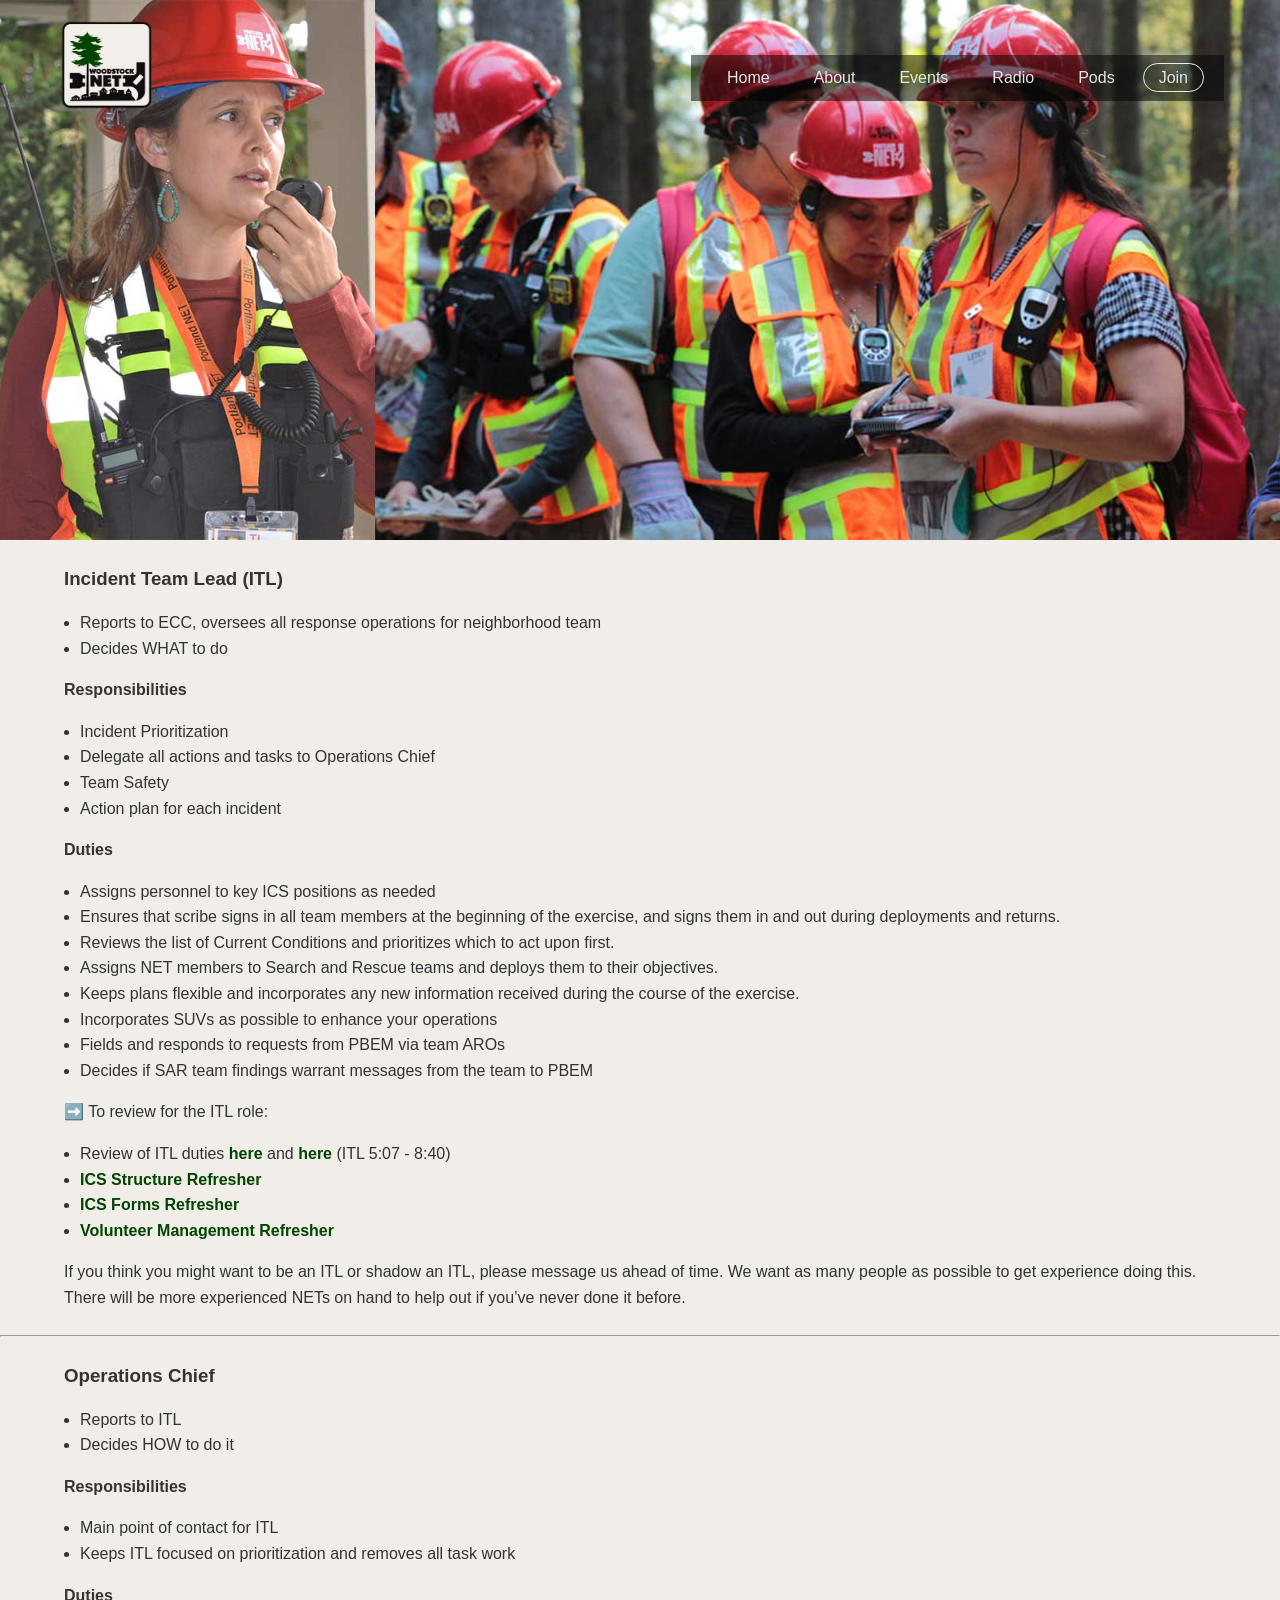
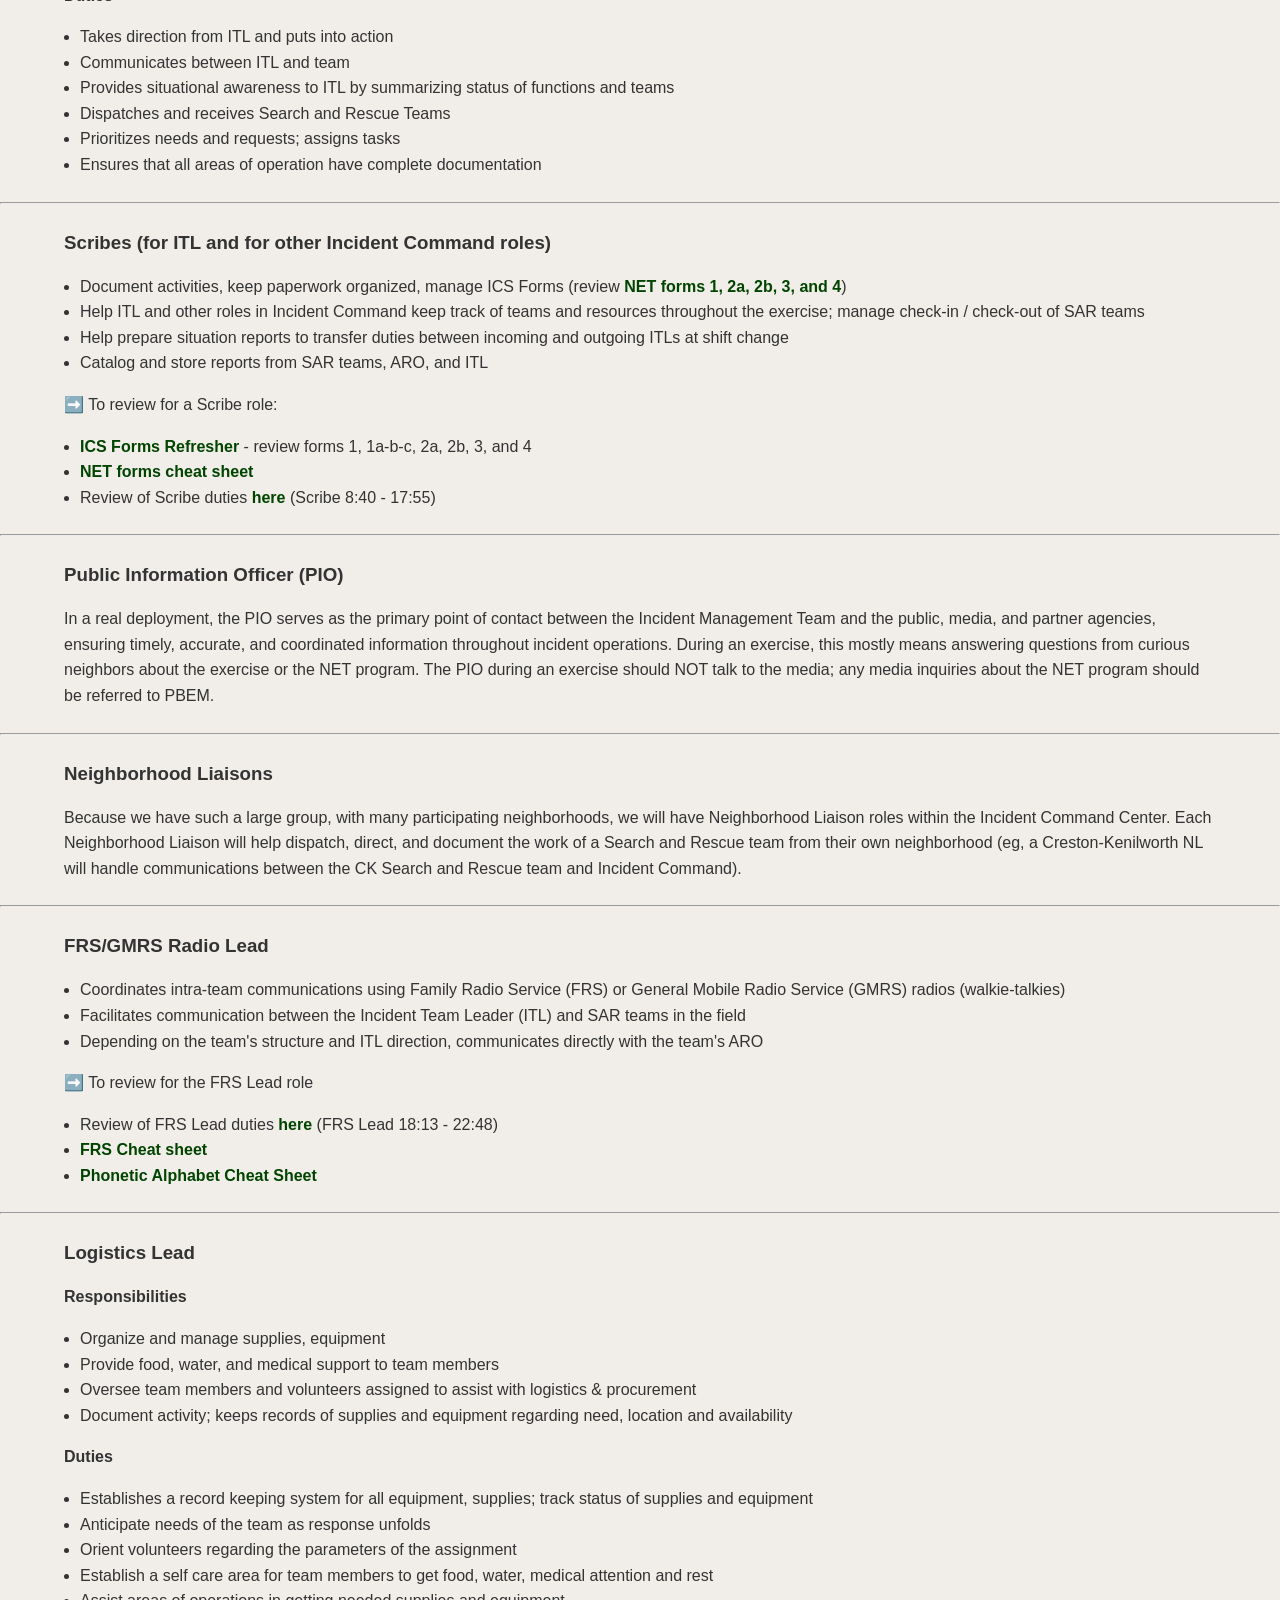
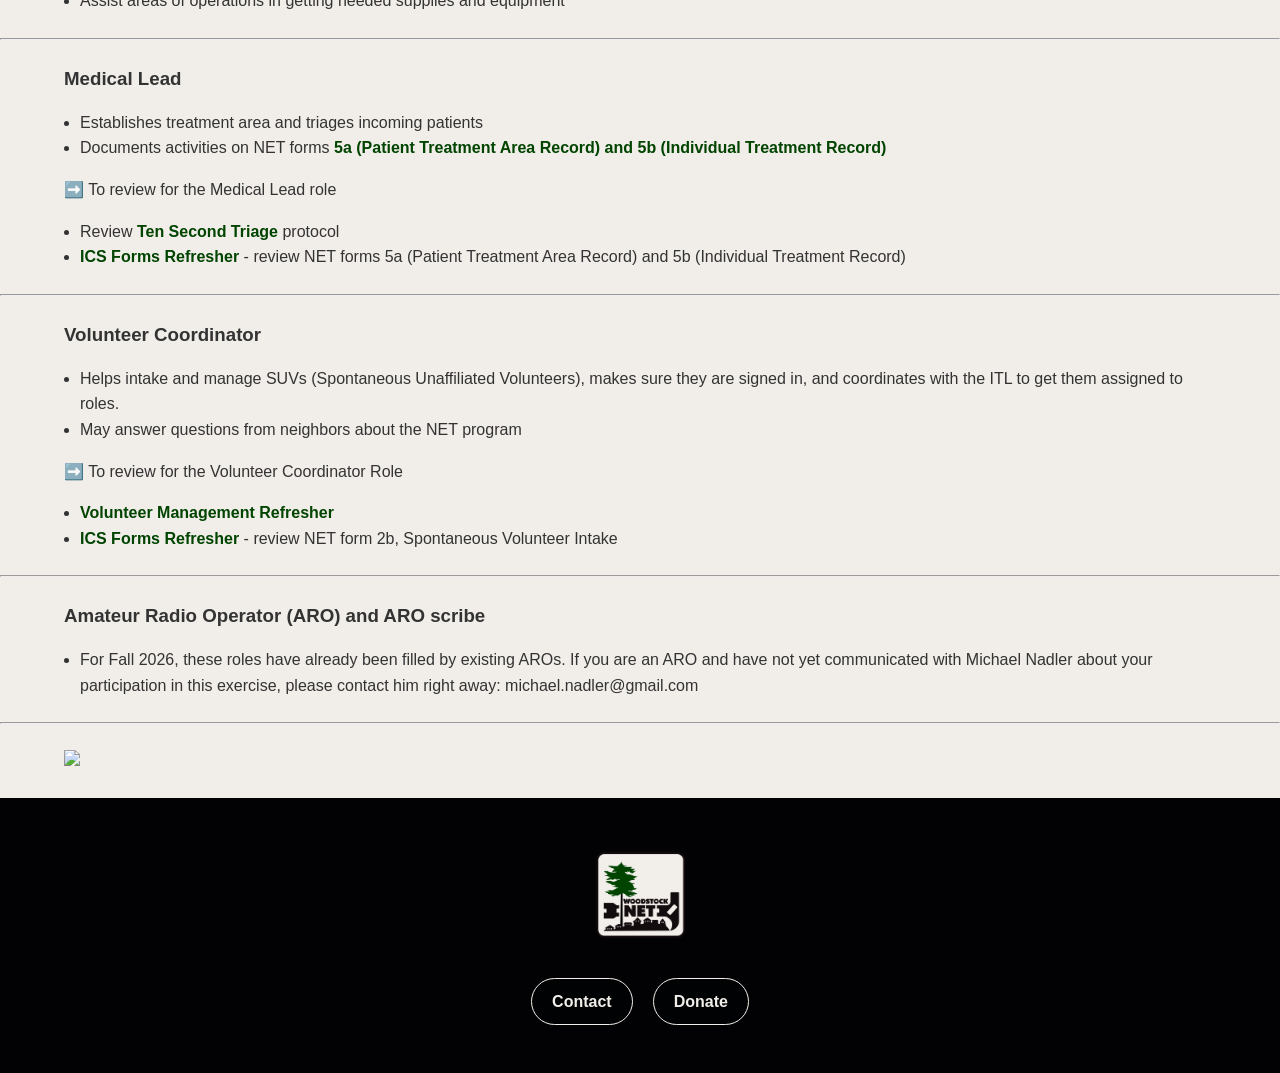
==== public/ics_roles.html @ 8750739d "add ics roles f2026" ====
<!DOCTYPE html>
<html lang="en">
<head>
  <meta charset="UTF-8">
  <meta name="viewport" content="width=device-width, initial-scale=1.0">
  <title>Woodstock NET radio check-in guide</title>
  <link rel="stylesheet" href="style.css">
  <!-- Google tag (gtag.js) -->
  <script async src="https://www.googletagmanager.com/gtag/js?id=G-4YGPYL850F"></script>
  <script>
    window.dataLayer = window.dataLayer || [];
    function gtag(){dataLayer.push(arguments);}
    gtag('js', new Date());

    gtag('config', 'G-4YGPYL850F');
  </script>
  <link rel="icon" type="image/png" href="/img/favicon-96x96.png" sizes="96x96" />
  <link rel="icon" type="image/svg+xml" href="/img/favicon.svg" />
  <link rel="shortcut icon" href="/img/favicon.ico" />
  <link rel="apple-touch-icon" sizes="180x180" href="/img/apple-touch-icon.png" />
  <link rel="manifest" href="/img/site.webmanifest" />
</head>
<body>

  <div id="site-header"></div>

  <section id="home" class="hero">
    <div class="hero-bg hero-radio" role="img" aria-label="A group of NET volunteers in orange vests and red hard hats using walkie-talkies."></div>
    <div class="hero-content">
        <!-- <h1>Woodstock NET radio check-in guide</h1> -->
    </div>
</section>

  <main>
  	<section>
  	<h3> Incident Team Lead (ITL)</h3>
<ul> <li>Reports to ECC, oversees all response operations for neighborhood team</li> <li>Decides WHAT to do</li> </ul>
<h4>Responsibilities</h4>
<ul><li>Incident Prioritization</li><li>Delegate all actions and tasks to Operations Chief</li><li>Team Safety</li><li>Action plan for each incident</li></ul>
<h4>Duties</h4>
<ul> <li>Assigns personnel to key ICS positions as needed</li> <li>Ensures that scribe signs in all team members at the beginning of the exercise, and signs them in and out during deployments and returns.</li> <li>Reviews the list of Current Conditions and prioritizes which to act upon first.</li> <li>Assigns NET members to Search and Rescue teams and deploys them to their objectives.</li> <li>Keeps plans flexible and incorporates any new information received during the course of the exercise.</li> <li>Incorporates SUVs as possible to enhance your operations</li> <li>Fields and responds to requests from PBEM via team AROs</li> <li>Decides if SAR team findings warrant messages from the team to PBEM</li> </ul>
<p>➡️ To review for the ITL role:  </p>
<ul> <li>Review of ITL duties <a href="https://portlandnet.tumblr.com/post/650501951283429376/20210505-44-citywide-deployment-exercise">here</a> and <a href="https://portlandnet.tumblr.com/post/650539519121260544/20210430-cde-roles-of-the-itl-scribe-radio">here</a> (ITL 5:07 - 8:40)</li> <li><a href="https://docs.google.com/document/d/107nl7IXadBWTam3iMKGJ3KSHUKkH_CAM9Azi9Tz-QiQ/edit?usp=sharing">ICS Structure Refresher</a></li> <li><a href="https://volunteerpdx.net/index.php/NET_Incident_Command_System_(ICS)_Forms">ICS Forms Refresher</a></li> <li><a href="https://drive.google.com/open?id=1ZfozJWBFLBClAL2vVfZro5BNlCpUEsDPpO68aqSn7G0">Volunteer Management Refresher</a></li> </ul>
<p>If you think you might want to be an ITL or shadow an ITL, please message us ahead of time. We want as many people as possible to get experience doing this. There will be more experienced NETs on hand to help out if you’ve never done it before.</p>
</section><hr>
<section>
<h3>Operations Chief</h3>
<ul> <li>Reports to ITL</li> <li>Decides HOW to do it</li> </ul>
<h4>Responsibilities</h4>
<ul><li>Main point of contact for ITL</li><li>Keeps ITL focused on prioritization and removes all task work</li></ul>
<h4>Duties</h4>
<ul> <li>Takes direction from ITL and puts into action</li> <li>Communicates between ITL and team</li> <li>Provides situational awareness to ITL by summarizing status of functions and teams</li> <li>Dispatches and receives Search and Rescue Teams</li> <li>Prioritizes needs and requests; assigns tasks</li> <li>Ensures that all areas of operation have complete documentation</li> </ul>
</section><hr>
<section>
<h3>Scribes (for ITL and for other Incident Command roles)</h3>
<ul> <li>Document activities, keep paperwork organized, manage ICS Forms (review <a href="https://volunteerpdx.net/index.php/NET_Incident_Command_System_(ICS)_Forms">NET forms 1, 2a, 2b, 3, and 4</a>)</li> <li>Help ITL and other roles in Incident Command keep track of teams and resources throughout the exercise; manage check-in / check-out of SAR teams</li> <li>Help prepare situation reports to transfer duties between incoming and outgoing ITLs at shift change</li> <li>Catalog and store reports from SAR teams, ARO, and ITL  </li> </ul>
<p>➡️ To review for a Scribe role:</p>
<ul> <li><a href="https://volunteerpdx.net/index.php/NET_Incident_Command_System_(ICS)_Forms">ICS Forms Refresher</a> - review forms 1, 1a-b-c, 2a, 2b, 3, and 4</li> <li><a href="https://drive.google.com/file/d/0B_aKchyb1gDqWkdDU3JZQUtYdENOY0hoWS1vRVVWVFppOTg0/view?resourcekey=0-_yshZF7F7yCBpzirdLNP-Q">NET forms cheat sheet</a></li> <li>Review of Scribe duties <a href="https://portlandnet.tumblr.com/post/650539519121260544/20210430-cde-roles-of-the-itl-scribe-radio">here</a> (Scribe 8:40 - 17:55)</li> </ul>
</section><hr>
<section>
<h3>Public Information Officer (PIO)</h3>
<p>In a real deployment, the PIO serves as the primary point of contact between the Incident Management Team and the public, media, and partner agencies, ensuring timely, accurate, and coordinated information throughout incident operations. During an exercise, this mostly means answering questions from curious neighbors about the exercise or the NET program. The PIO during an exercise should NOT talk to the media; any media inquiries about the NET program should be referred to PBEM.</p>
</section><hr>
<section>
<h3>Neighborhood Liaisons</h3>
<p>Because we have such a large group, with many participating neighborhoods, we will have Neighborhood Liaison roles within the Incident Command Center. Each Neighborhood Liaison will help dispatch, direct, and document the work of a Search and Rescue team from their own neighborhood (eg, a Creston-Kenilworth NL will handle communications between the CK Search and Rescue team and Incident Command).  </p>
</section><hr>
<section>
<h3>FRS/GMRS Radio Lead</h3>
<ul> <li>Coordinates intra-team communications using Family Radio Service (FRS) or General Mobile Radio Service (GMRS) radios (walkie-talkies)</li> <li>Facilitates communication between the Incident Team Leader (ITL) and SAR teams in the field</li> <li>Depending on the team's structure and ITL direction, communicates directly with the team's ARO</li> </ul>
<p>➡️ To review for the FRS Lead role</p>
<ul> <li>Review of FRS Lead duties <a href="https://portlandnet.tumblr.com/post/650539519121260544/20210430-cde-roles-of-the-itl-scribe-radio">here</a> (FRS Lead 18:13 - 22:48)</li> <li><a href="https://docs.google.com/document/d/1-iA3cdWrJ2n1B4zvjvQ0I28-0YcmyWx4OgO4c2py1sM/edit?tab=t.0">FRS Cheat sheet</a></li> <li><a href="https://docs.google.com/document/d/14HkqXapkObKz7OuY5Yy0ykwIkNgzzpi-ixx_vsefzY0/edit?tab=t.0">Phonetic Alphabet Cheat Sheet</a></li> </ul>
</section><hr>
<section>
<h3>Logistics Lead</h3>
<h4>Responsibilities</h4>
<ul><li>Organize and manage supplies, equipment</li><li>Provide food, water, and medical support to team members</li><li>Oversee team members and volunteers assigned to assist with logistics &amp; procurement</li><li>Document activity; keeps records of supplies and equipment regarding need, location and availability</li></ul>
<h4>Duties</h4>
<ul><li>Establishes a record keeping system for all equipment, supplies; track status of supplies and equipment</li><li>Anticipate needs of the team as response unfolds</li><li>Orient volunteers regarding the parameters of the assignment</li><li>Establish a self care area for team members to get food, water, medical attention and rest</li><li>Assist areas of operations in getting needed supplies and equipment</li></ul>
</section><hr>
<section>
<h3>Medical Lead</h3>
<ul> <li>Establishes treatment area and triages incoming patients</li> <li>Documents activities on NET forms<a href="https://volunteerpdx.net/index.php/NET_Incident_Command_System_(ICS)_Forms"> 5a (Patient Treatment Area Record) and 5b (Individual Treatment Record)</a></li> </ul>
<p>➡️ To review for the Medical Lead role</p>
<ul> <li>Review <a href="https://vimeo.com/1168708090">Ten Second Triage</a> protocol</li> <li><a href="https://volunteerpdx.net/index.php/NET_Incident_Command_System_(ICS)_Forms">ICS Forms Refresher</a> - review NET forms 5a (Patient Treatment Area Record) and 5b (Individual Treatment Record)</li> </ul>
</section><hr>
<section>
<h3>Volunteer Coordinator</h3>
<ul> <li>Helps intake and manage SUVs (Spontaneous Unaffiliated Volunteers), makes sure they are signed in, and coordinates with the ITL to get them assigned to roles.</li> <li>May answer questions from neighbors about the NET program</li> </ul>
<p>➡️ To review for the Volunteer Coordinator Role</p>
<ul> <li><a href="https://drive.google.com/open?id=1ZfozJWBFLBClAL2vVfZro5BNlCpUEsDPpO68aqSn7G0">Volunteer Management Refresher</a></li> <li><a href="https://volunteerpdx.net/index.php/NET_Incident_Command_System_(ICS)_Forms">ICS Forms Refresher</a> - review NET form 2b, Spontaneous Volunteer Intake</li> </ul>
</section><hr>
<section>
<h3>Amateur Radio Operator (ARO) and ARO scribe</h3>
<ul> <li>For Fall 2026, these roles have already been filled by existing AROs. If you are an ARO and have not yet communicated with Michael Nadler about your participation in this exercise, please contact him right away: michael.nadler@gmail.com</li> </ul>
</section><hr>
<section>
	<img style="width: 100%; max-width: 1200px;" src="/img/ICS_structure_diagram_Fall2026.jpg" />
</section>
</main>

  <div id="site-footer"></div>

  <script src="js/includes.js"></script>
</body>
</html>
---- public/style.css ----
* { 
    box-sizing: border-box; 
    margin: 0; 
    padding: 0; 
}
body { 
    font-family: -apple-system, BlinkMacSystemFont, "Segoe UI", Roboto, sans-serif; 
    line-height: 1.6; 
    color: #333; 
    scroll-behavior: smooth; 
    background-color: #f1eee9;
}

a {
  color: #004400;
  font-weight: 700;
  text-decoration: none;
  padding-bottom: 1px;
  border-bottom: 1px solid transparent;
  transition: border-bottom 0.2s ease;
}

a:hover {
  border-bottom: 1px dotted #004400;
}
/*header { 
    position: absolute; 
    top: 0; 
    left: 0; 
    width: 100%; 
    background: transparent; 
    box-shadow: none; 
    z-index: 1000; 
}*/

header {
    position: fixed;
    top: 0;
    left:0;
    width: 100%;
    z-index: 20;
    height: 120px;
    padding: 0 1.5rem;
    background-color: transparent;
    transition: background-color 0.2s ease;
}

header.scrolled {
    background-color: rgba(1, 2, 3, 1);
}


nav { 
    display: flex; 
    justify-content: space-between; 
    align-items: center; 
    max-width: 1200px; 
    margin: 0 auto; 
    padding: 1rem; 
    position: relative; 
}
.logo { 
    font-weight: bold; 
    font-size: 1.25rem; 
    color: #f1eee9; 
}
.logo img {
    width: 100px;
    height: auto;
}
.nav-links { 
    display: flex; 
    list-style: none; 
    gap: .75rem; 
}
.nav-links:not(.index *) {
  padding: 10px 20px;
  background: rgba(1, 2, 3, 0.5)
}

.nav-links:not(.index *).scrolled {
  padding: 10px 20px;
  background: transparent;
}


.nav-links a { 
    text-decoration: none; 
    color: #e5e7eb; 
    font-weight: 500; 
    transition: color 0.3s ease, border 0.3s ease, background-color 0.3s ease;
    padding: 5px 15px;
    border: 1px solid transparent;
    border-radius: 20px;
    background-color: transparent;
}

.nav-links a.join {
  border: 1px solid #f1eee9;
}

.nav-links a:hover { 
    color: #fff; 
    border: 1px solid #f1eee9;
}

.nav-links a.join:hover {
    color: #010203;
    background-color: #fff;


}

.menu-btn { 
    display: none; 
    background: none; 
    border: none; 
    font-size: 2rem; 
    cursor: pointer; 
    color: #e5e7eb;
    position: absolute;
    top: 20px;
    right: 20px;
}

section { 
    padding: 1.5rem; 
    max-width: 1200px; 
    margin: 0 auto; 
}

.index section { 
    padding: calc(2rem + 120px) 1.5rem 4rem 1.5rem;
}

#about {
  margin-top: -120px;
}

.hero { 
    max-width: 100%; 
    padding: 0; 
    height: 60vh; 
    min-height: 400px; 
    display: flex; 
    align-items: center; 
    justify-content: center; 
    color: #f1eee9; 
    text-align: center; 
    position: relative; 
    overflow: hidden; 
}
.hero-bg { 
    width: 100%; 
    height: 100%; 
    object-fit: cover; 
    position: absolute; 
    top: 0; 
    left: 0; 
    opacity: 1; 
}
.hero-home {
   background:url('img/banner_sunset.svg');
   background-size:cover;
   background-repeat: no-repeat;
   background-position: left center; 
}

.hero-radio {
   background:url('img/banner_radio.jpg');
   background-size:cover;
   background-repeat: no-repeat;
   background-position: left center; 
}

.hero-pods {
   background:url('img/banner_pod.jpg');
   background-size:cover;
   background-repeat: no-repeat;
   background-position: center center; 
}

.hero-content { 
    position: relative; 
    z-index: 10; 
    padding: 1rem; 
}

h1 {
  line-height: .8;
}


.hero h1 { 
    font-size: 3rem; 
    margin-bottom: 1rem; 
}

section h1 {
  margin-bottom: 1rem;
}


h2 {
    line-height: .9;
    margin-top: 1rem;
}

.index h2 {
  margin-top:0;
}

ul {
  margin-top: 1rem;
  margin-left: 1rem;
}

ul ul {
  margin-top: 0;
  margin-left: 2rem;
}

.body-text ul {
  margin-top: 0;
  margin-left: 2rem;
}

.small {
  font-size: .6rem;
  font-style: italic;
}

.grid { 
    display: grid; 
    grid-template-columns: repeat(auto-fit, minmax(280px, 1fr)); 
    gap: 2rem; 
    margin-top: 2rem; 
}
.card { 
    border: 1px solid #e5e7eb; 
    border-radius: 8px; 
    overflow: hidden; 
    padding: 1.5rem; 
    max-width: 600px;
    background: #fff; 
    box-shadow: 0 1px 3px rgba(0,0,0,0.1); 
}
.card-img { 
    width: 100%; 
    height: 180px; 
    background: #e5e7eb; 
    display: flex; 
    align-items: center; 
    justify-content: center; 
    color: #f1eee9; 
    border-radius: 6px; 
    margin-bottom: 1rem; 
    font-weight: bold; 
    background-size:cover;
    background-position:center center;
}

.card-btn {
    margin: 20px auto 0 auto;
    padding: 10px 20px;
    border-radius: 30px;
    border: 0px;
    background-color: #010203;
    color: #f1eee9;
    display: block;
    text-align: center;
    text-decoration: none;
    transition: background-color 0.3s ease-in-out; 
}

.card-btn:hover {
    color:#fff;
    background-color: #ff6600;
}

.footer-btn {
    margin: 0 10px;
    padding: 10px 20px;
    border-radius: 30px;
    border: 1px solid #f1eee9;
    background-color: #010203;
    color: #f1eee9;
    display: block;
    text-align: center;
    text-decoration: none;
    transition: background-color 0.3s ease-in-out; 
}

.footer-btn:hover {
    color:#fff;
    background-color: #ff6600;
}

.card h3 {
    line-height: 1.1rem;
}

p {
    margin-top: 1rem;
}

h4 {
    margin-top: 1rem;
}

#join p {
    color: #010203;
}

.more-text { 
    display: none; 
}
.more-text.show { 
    display: inline; 
}
.read-more-btn { 
    background: none; 
    border: none; 
    color: #f1eee9; 
    cursor: pointer; 
    font-weight: bold; 
    margin-top: 0.5rem; 
}

.event-details {
    margin: 10px 0;
    padding: 10px 0;
    border-top: 1px dotted #ff6600;
    border-bottom: 1px dotted #ff6600;
}

.event-desc {

}

.banner-small { 
    width: 100%; 
    height: 250px; 
    background: #3b82f6; 
    border-radius: 8px; 
    color: #fff; 
    display: flex; 
    align-items: center; 
    justify-content: center; 
    font-size: 1.5rem; 
    font-weight: bold; 
    margin: 1.5rem 0; 
}

.form-wrap {
    margin: auto;
    max-width: 600px;
}

.form-group { 
    margin-bottom: 1rem; 
}

.form-group p {
    margin-bottom:20px;
}
.form-group label { 
    display: block; 
    margin-bottom: 0.5rem; 
    font-weight: bold; 
}
.form-group input, .form-group textarea { 
    width: 100%; 
    padding: 0.75rem; 
    border: 1px solid #d1d5db; 
    border-radius: 6px; 
}
.btn-container { 
    display: flex; 
    flex-wrap: wrap; 
    gap: 1rem; 
    margin-top: 1.5rem; 
}

.btn-container button {
    font-size: 1rem;
}

/* Radio + checkbox group styling */
.radio-group,
.checkbox-group {
  display: flex;
  flex-direction: column;
  gap: 0.5rem;
  align-items: flex-start;
}

.radio-group label,
.checkbox-group label {
  display: flex;
  align-items: flex-start;
  gap: 0.5rem;
  width: 100%;
  cursor: pointer;
  font-weight: 400;
}

/* Radio buttons + checkboxes */
.form-group input[type="radio"],
.form-group input[type="checkbox"] {
  display: inline-block;
  width: 20px;
  height: 20px;
  flex-shrink: 0;
  margin: 0.25rem 0 0 0;
}

/* Keep label text behaving properly */
.radio-group label span,
.checkbox-group label span {
  display: inline;
  word-break: break-word;
}


.checkbox-group .other-option {
  display: flex;
  align-items: center;
  gap: 0.5rem;
  width: 100%;
}

.checkbox-group .other-option input[type="checkbox"] {
  width: 20px;
  height: 20px;
  flex-shrink: 0;
  margin: 0;
}

.checkbox-group .other-option input[type="text"] {
  flex: 1;
  width: auto;
  min-width: 0;
}


.btn { 
    display: inline-block; 
    padding: 0.75rem 1.5rem; 
    border-radius: 6px; 
    text-decoration: none; 
    font-weight: bold; 
    border: none; 
    cursor: pointer; 
    text-align: center; 
}
.btn-primary { 
    background: #f1eee9; 
    color: #fff; 
}
.btn-secondary { 
    background: #f1eee9; 
    color: #fff; 
}

.calendar-container { 
    position: relative; 
    overflow: hidden; 
    width: 100%; 
    padding-top: 56.25%; 
    margin-top: 2rem; 
    border: 1px solid #e5e7eb; 
    border-radius: 8px; 
}
.calendar-container iframe { 
    position: absolute; 
    top: 0; 
    left: 0; 
    width: 100%; 
    height: 100%; 
}

footer { 
    background: #020103; 
    color: #f1eee9; 
    padding: 3rem 1.5rem; 
    text-align: center; 
}
.footer-links { 
    display: flex; 
    justify-content: center; 
    /*gap: 1.5rem; */
    margin-top: 1.5rem; 
}
.footer-links a { 
    color: #f1eee9; 
    text-decoration: none; 
}

footer .card-btn {
    max-width: 300px;
    margin: auto;
}

@media (max-width: 768px) {
    .menu-btn { 
      display: block; 
      z-index: 2;
      background:  #010203;
      padding: 0 7px 2px 7px;
      border-radius: 4px;
    }
    .nav-links { 
      display: none; 
      flex-direction: column; 
      width: 100% !important; 
      position: absolute; 
      top: 0; 
      left: 0; 
      background: #010203 !important; 
      padding: 1rem; 
      /*border-top: 1px solid #e5e7eb; */
      box-shadow: 0 4px 6px rgba(0,0,0,0.05); 
    }
    .nav-links.active { 
        display: flex; 
        width: 100vw !important; 
        background: #010203 !important; 
        padding-top: 3rem;
        margin: 0 -1.5rem;
    }

    .nav-links a.join {
      /*margin-left: 20px;*/
    }
    .hero-content {
        top: 18px;
    }
}

/*comment timestamp*/
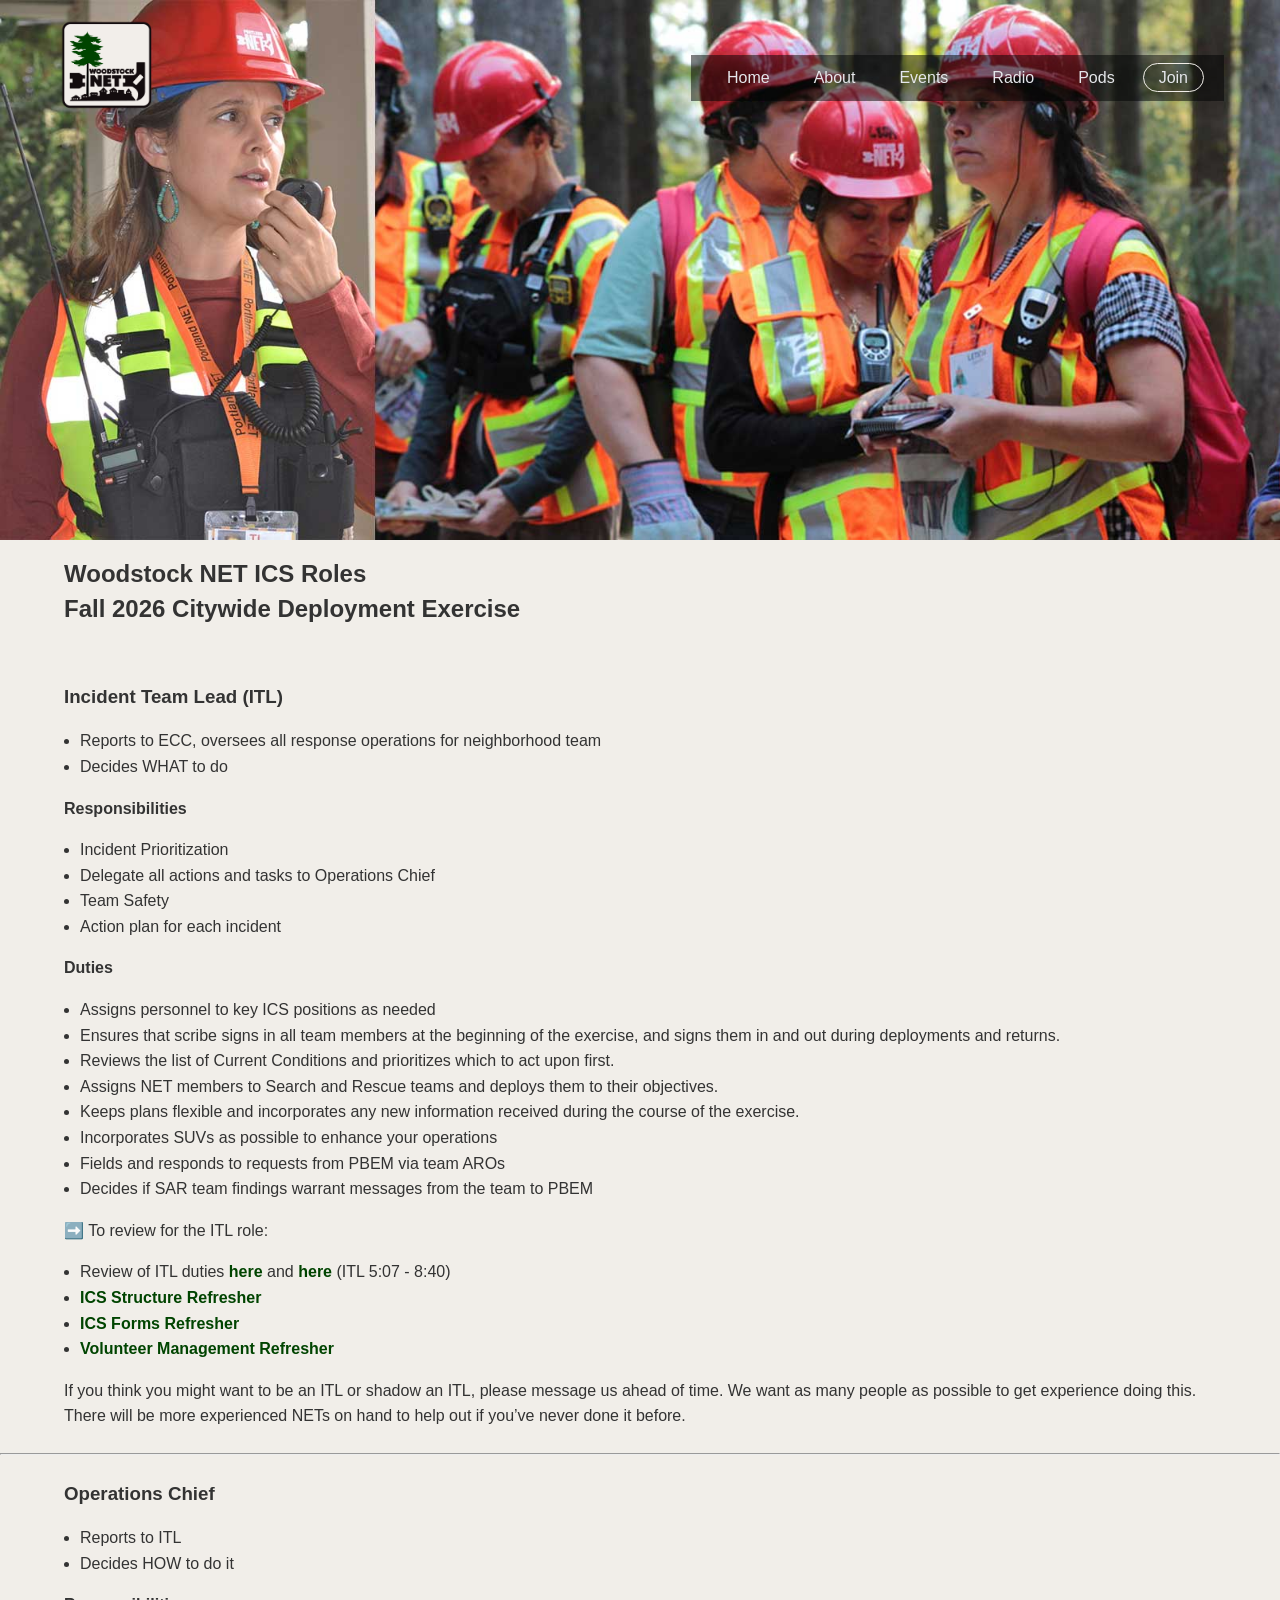
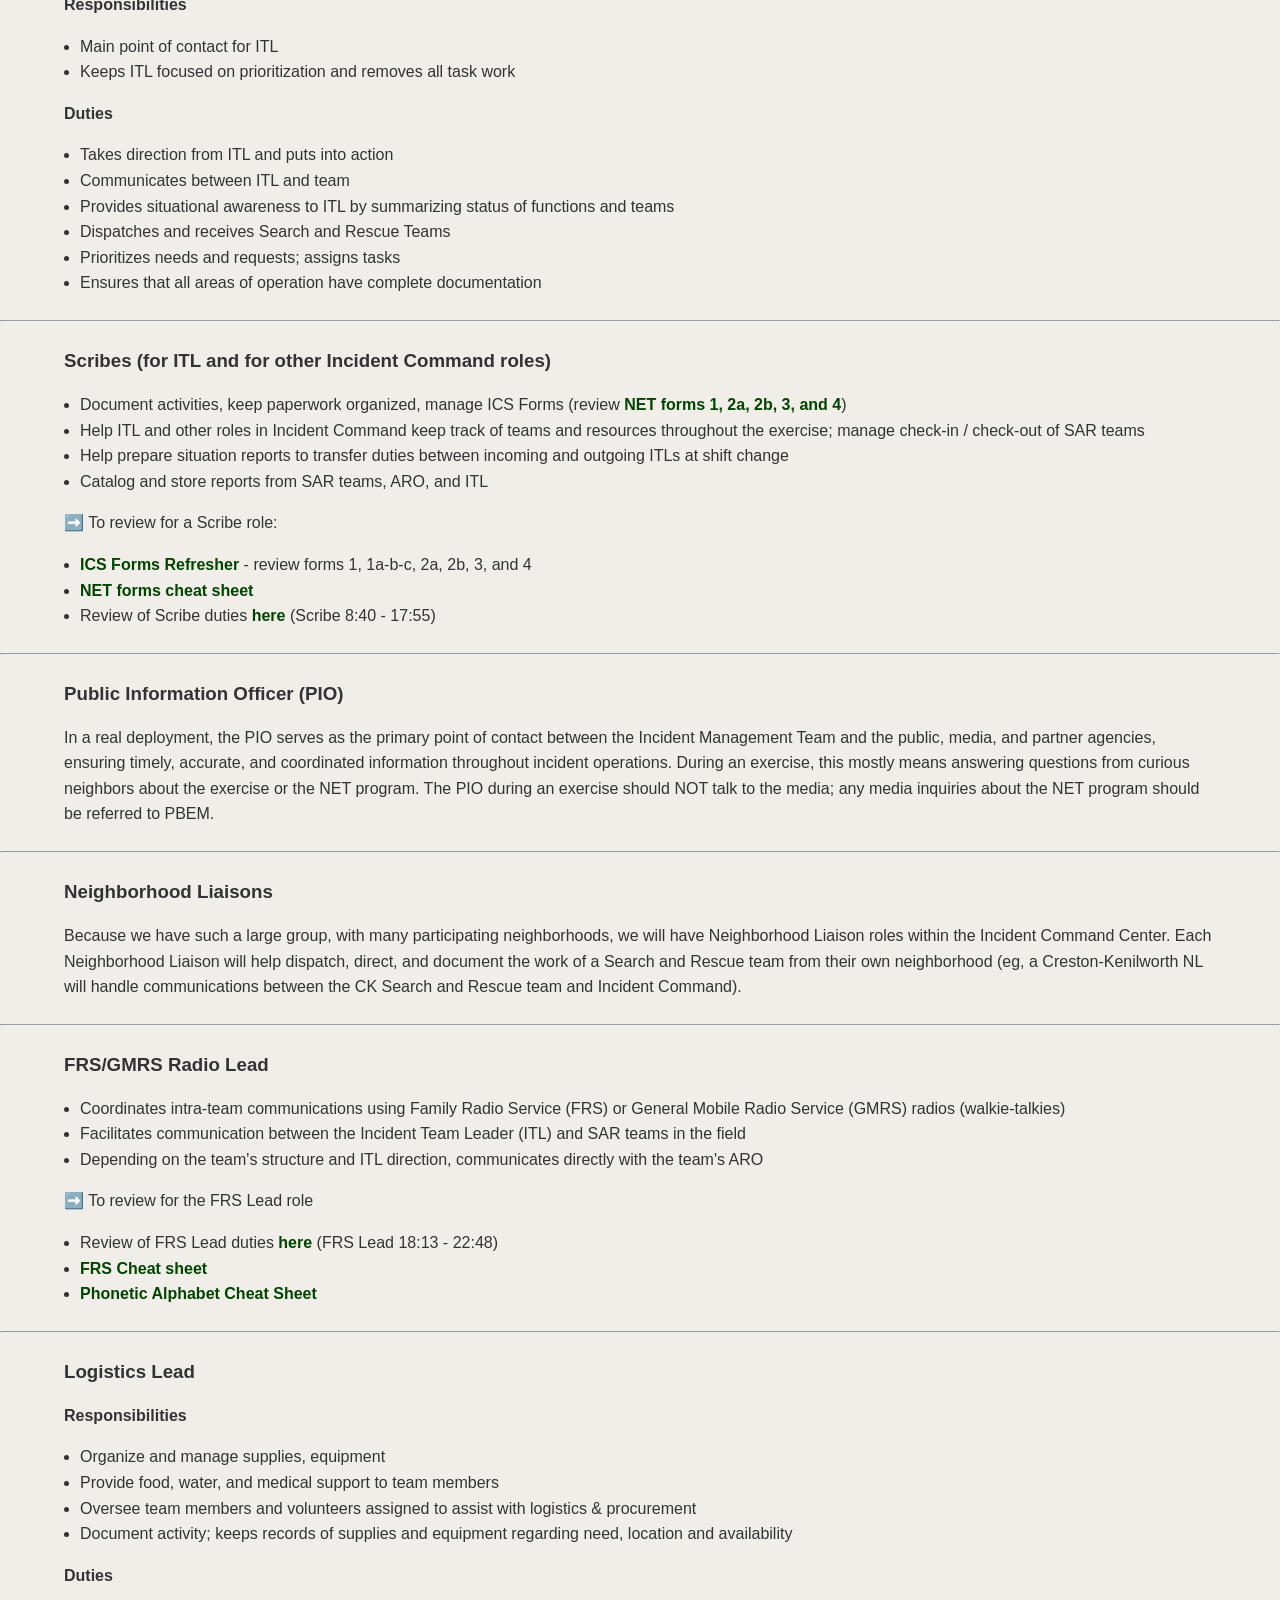
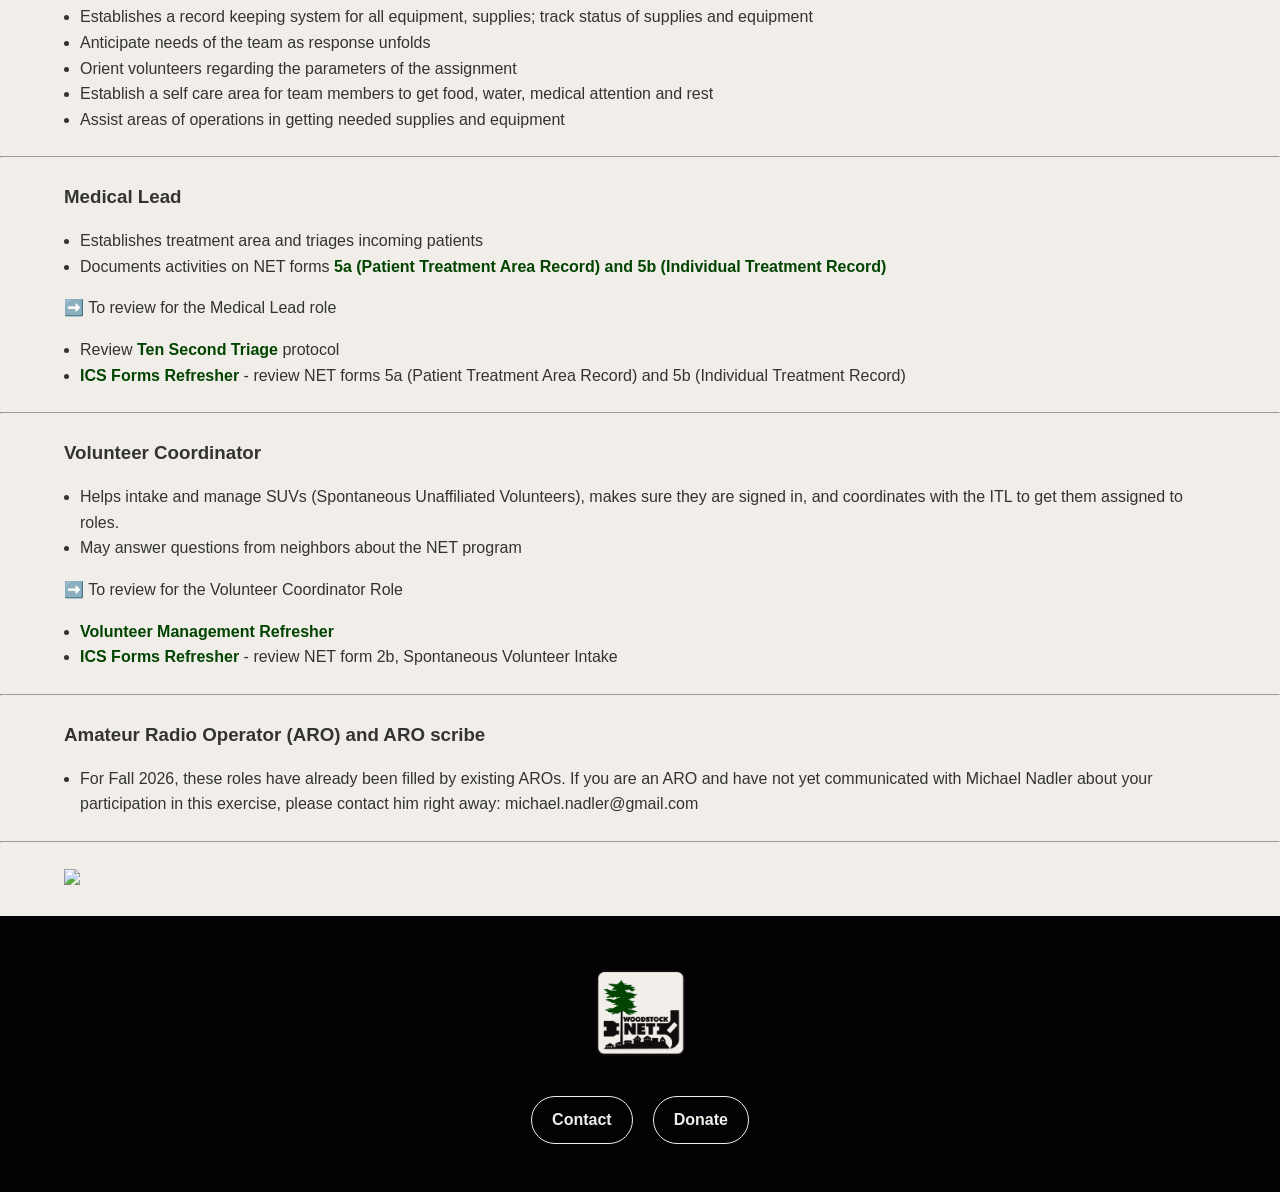
==== commit 4c768df5: "update h1 on ics roles page" ====
--- a/public/ics_roles.html
+++ b/public/ics_roles.html
@@ -3,7 +3,7 @@
 <head>
   <meta charset="UTF-8">
   <meta name="viewport" content="width=device-width, initial-scale=1.0">
-  <title>Woodstock NET radio check-in guide</title>
+  <title>Woodstock NET ICS Roles Fall 2026 Citywide Deployment Exercise</title>
   <link rel="stylesheet" href="style.css">
   <!-- Google tag (gtag.js) -->
   <script async src="https://www.googletagmanager.com/gtag/js?id=G-4YGPYL850F"></script>
@@ -27,11 +27,14 @@
   <section id="home" class="hero">
     <div class="hero-bg hero-radio" role="img" aria-label="A group of NET volunteers in orange vests and red hard hats using walkie-talkies."></div>
     <div class="hero-content">
-        <!-- <h1>Woodstock NET radio check-in guide</h1> -->
+        
     </div>
 </section>
 
   <main>
+  	<section>
+  	<h1>Woodstock NET ICS Roles</h1><h1>Fall 2026 Citywide Deployment Exercise</h1>
+  </section>
   	<section>
   	<h3> Incident Team Lead (ITL)</h3>
 <ul> <li>Reports to ECC, oversees all response operations for neighborhood team</li> <li>Decides WHAT to do</li> </ul>
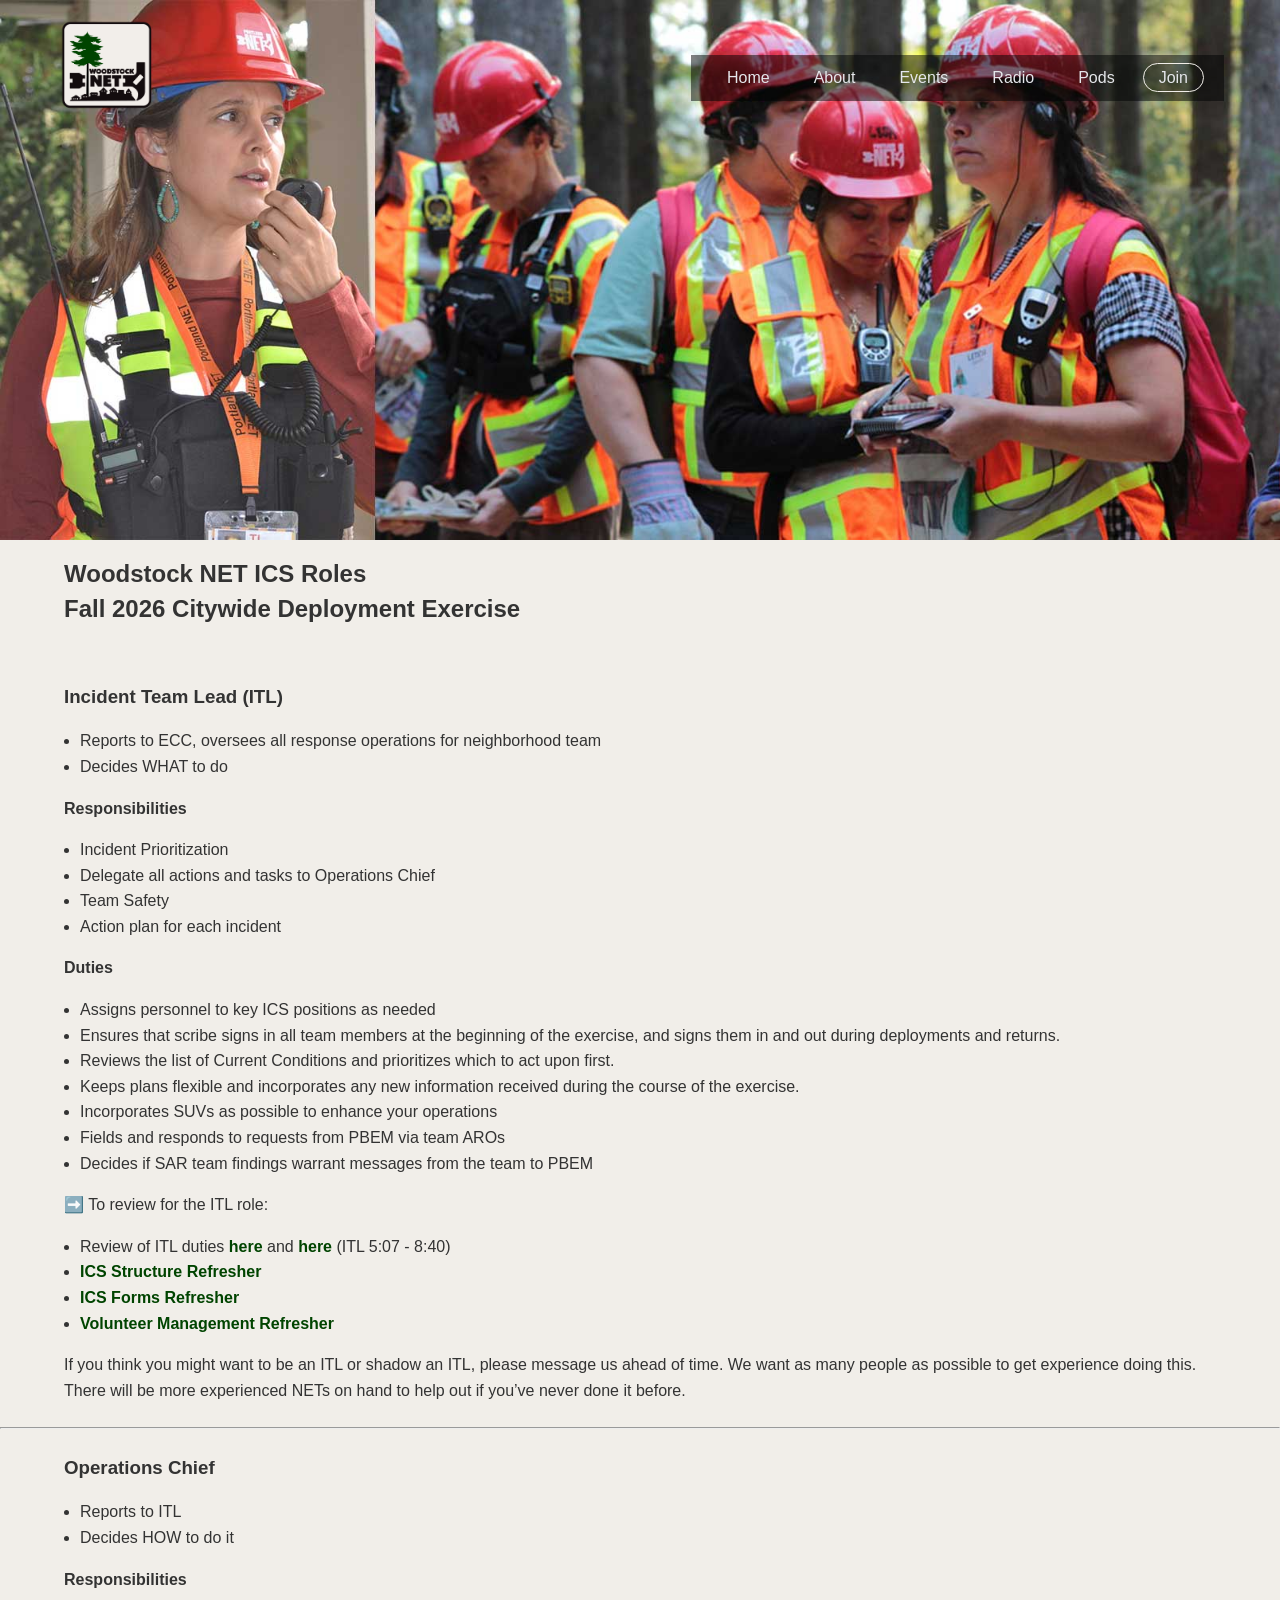
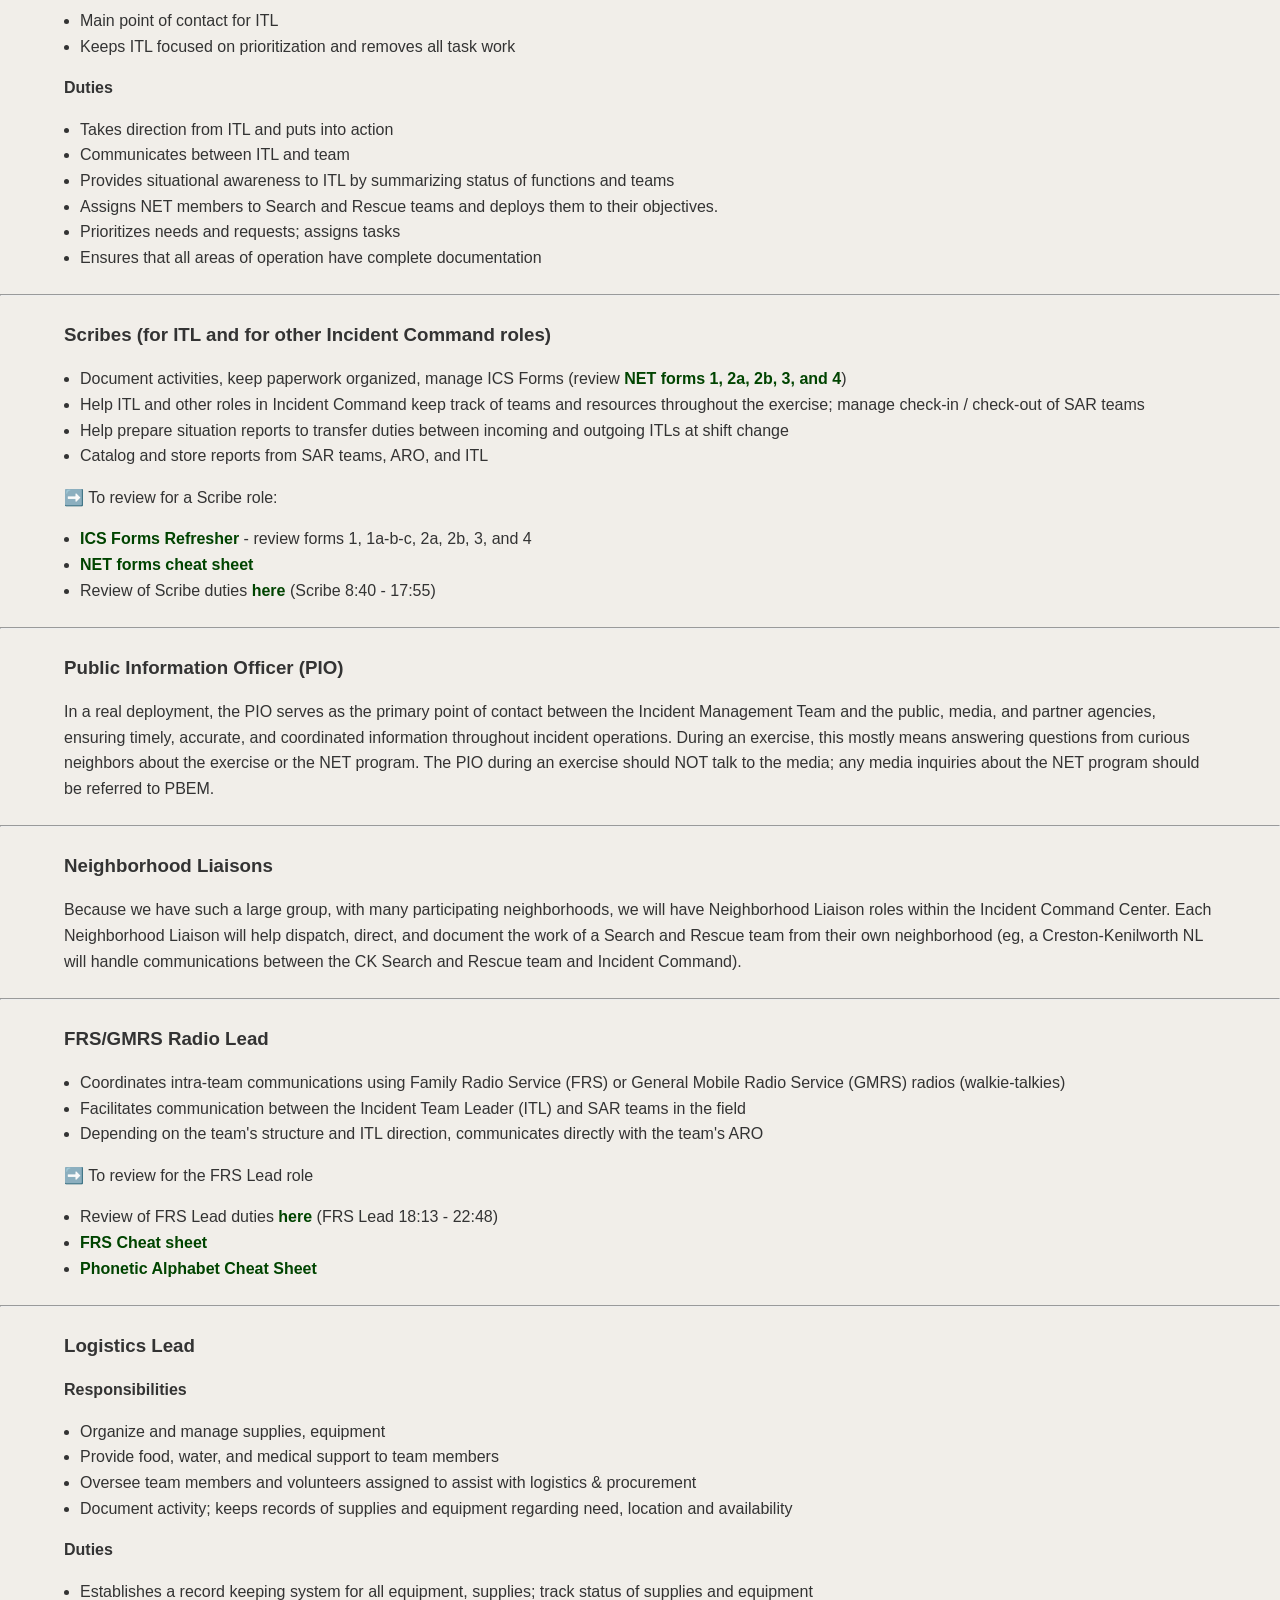
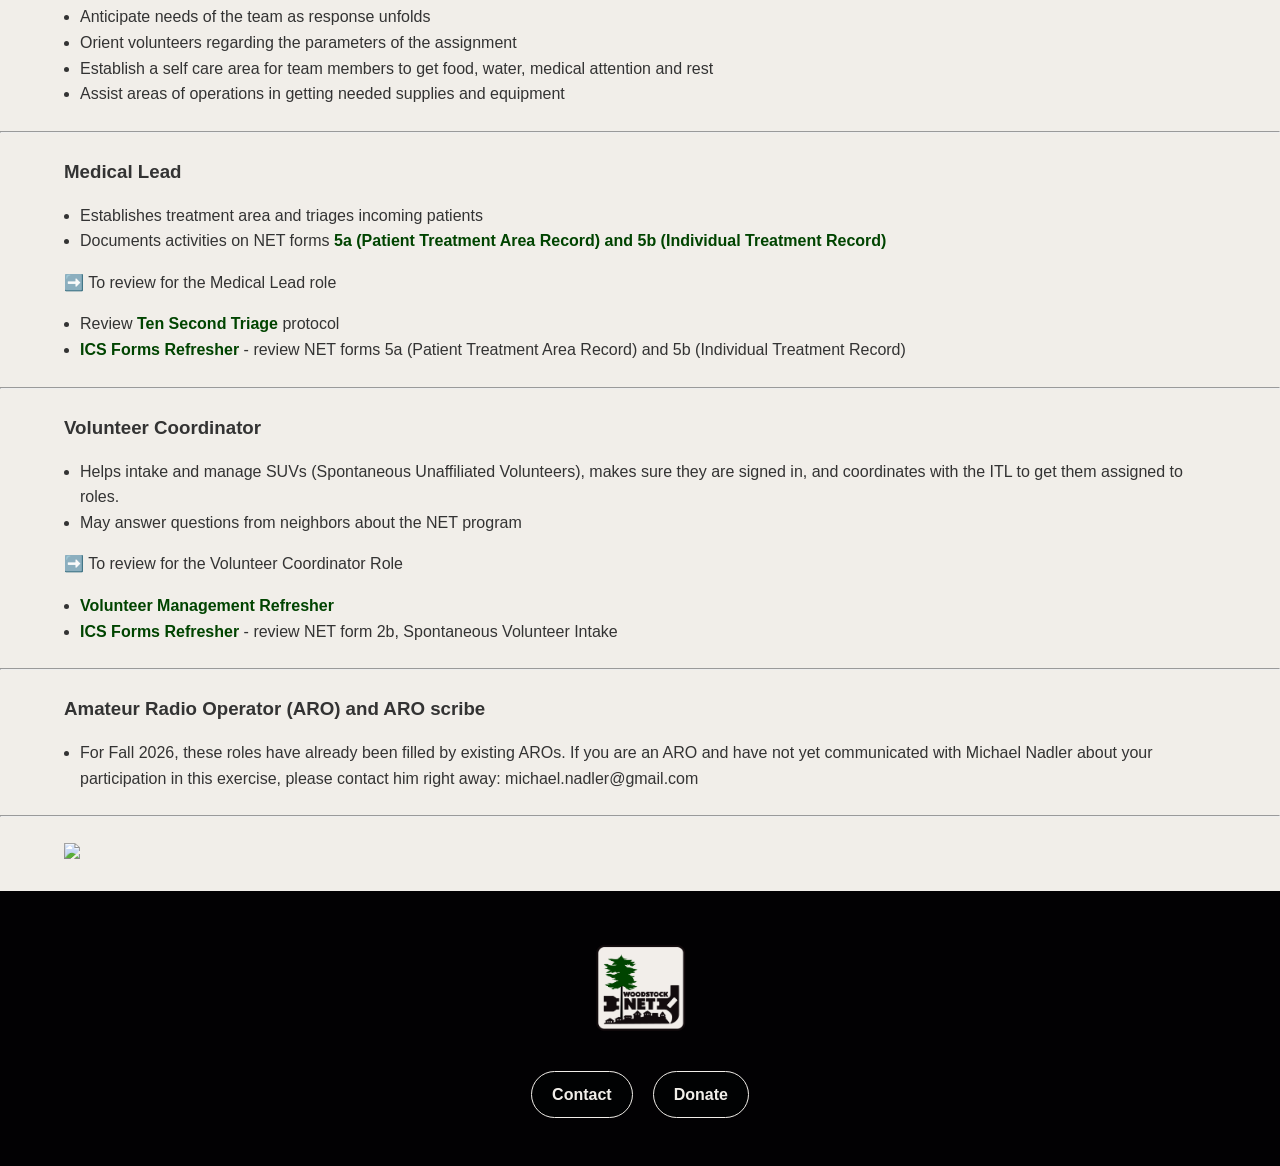
==== commit f340bee3: "update ITL / ops roles" ====
--- a/public/ics_roles.html
+++ b/public/ics_roles.html
@@ -41,7 +41,7 @@
 <h4>Responsibilities</h4>
 <ul><li>Incident Prioritization</li><li>Delegate all actions and tasks to Operations Chief</li><li>Team Safety</li><li>Action plan for each incident</li></ul>
 <h4>Duties</h4>
-<ul> <li>Assigns personnel to key ICS positions as needed</li> <li>Ensures that scribe signs in all team members at the beginning of the exercise, and signs them in and out during deployments and returns.</li> <li>Reviews the list of Current Conditions and prioritizes which to act upon first.</li> <li>Assigns NET members to Search and Rescue teams and deploys them to their objectives.</li> <li>Keeps plans flexible and incorporates any new information received during the course of the exercise.</li> <li>Incorporates SUVs as possible to enhance your operations</li> <li>Fields and responds to requests from PBEM via team AROs</li> <li>Decides if SAR team findings warrant messages from the team to PBEM</li> </ul>
+<ul> <li>Assigns personnel to key ICS positions as needed</li> <li>Ensures that scribe signs in all team members at the beginning of the exercise, and signs them in and out during deployments and returns.</li> <li>Reviews the list of Current Conditions and prioritizes which to act upon first.</li> <li>Keeps plans flexible and incorporates any new information received during the course of the exercise.</li> <li>Incorporates SUVs as possible to enhance your operations</li> <li>Fields and responds to requests from PBEM via team AROs</li> <li>Decides if SAR team findings warrant messages from the team to PBEM</li> </ul>
 <p>➡️ To review for the ITL role:  </p>
 <ul> <li>Review of ITL duties <a href="https://portlandnet.tumblr.com/post/650501951283429376/20210505-44-citywide-deployment-exercise">here</a> and <a href="https://portlandnet.tumblr.com/post/650539519121260544/20210430-cde-roles-of-the-itl-scribe-radio">here</a> (ITL 5:07 - 8:40)</li> <li><a href="https://docs.google.com/document/d/107nl7IXadBWTam3iMKGJ3KSHUKkH_CAM9Azi9Tz-QiQ/edit?usp=sharing">ICS Structure Refresher</a></li> <li><a href="https://volunteerpdx.net/index.php/NET_Incident_Command_System_(ICS)_Forms">ICS Forms Refresher</a></li> <li><a href="https://drive.google.com/open?id=1ZfozJWBFLBClAL2vVfZro5BNlCpUEsDPpO68aqSn7G0">Volunteer Management Refresher</a></li> </ul>
 <p>If you think you might want to be an ITL or shadow an ITL, please message us ahead of time. We want as many people as possible to get experience doing this. There will be more experienced NETs on hand to help out if you’ve never done it before.</p>
@@ -52,7 +52,7 @@
 <h4>Responsibilities</h4>
 <ul><li>Main point of contact for ITL</li><li>Keeps ITL focused on prioritization and removes all task work</li></ul>
 <h4>Duties</h4>
-<ul> <li>Takes direction from ITL and puts into action</li> <li>Communicates between ITL and team</li> <li>Provides situational awareness to ITL by summarizing status of functions and teams</li> <li>Dispatches and receives Search and Rescue Teams</li> <li>Prioritizes needs and requests; assigns tasks</li> <li>Ensures that all areas of operation have complete documentation</li> </ul>
+<ul> <li>Takes direction from ITL and puts into action</li> <li>Communicates between ITL and team</li> <li>Provides situational awareness to ITL by summarizing status of functions and teams</li> <li>Assigns NET members to Search and Rescue teams and deploys them to their objectives.</li> <li>Prioritizes needs and requests; assigns tasks</li> <li>Ensures that all areas of operation have complete documentation</li> </ul>
 </section><hr>
 <section>
 <h3>Scribes (for ITL and for other Incident Command roles)</h3>
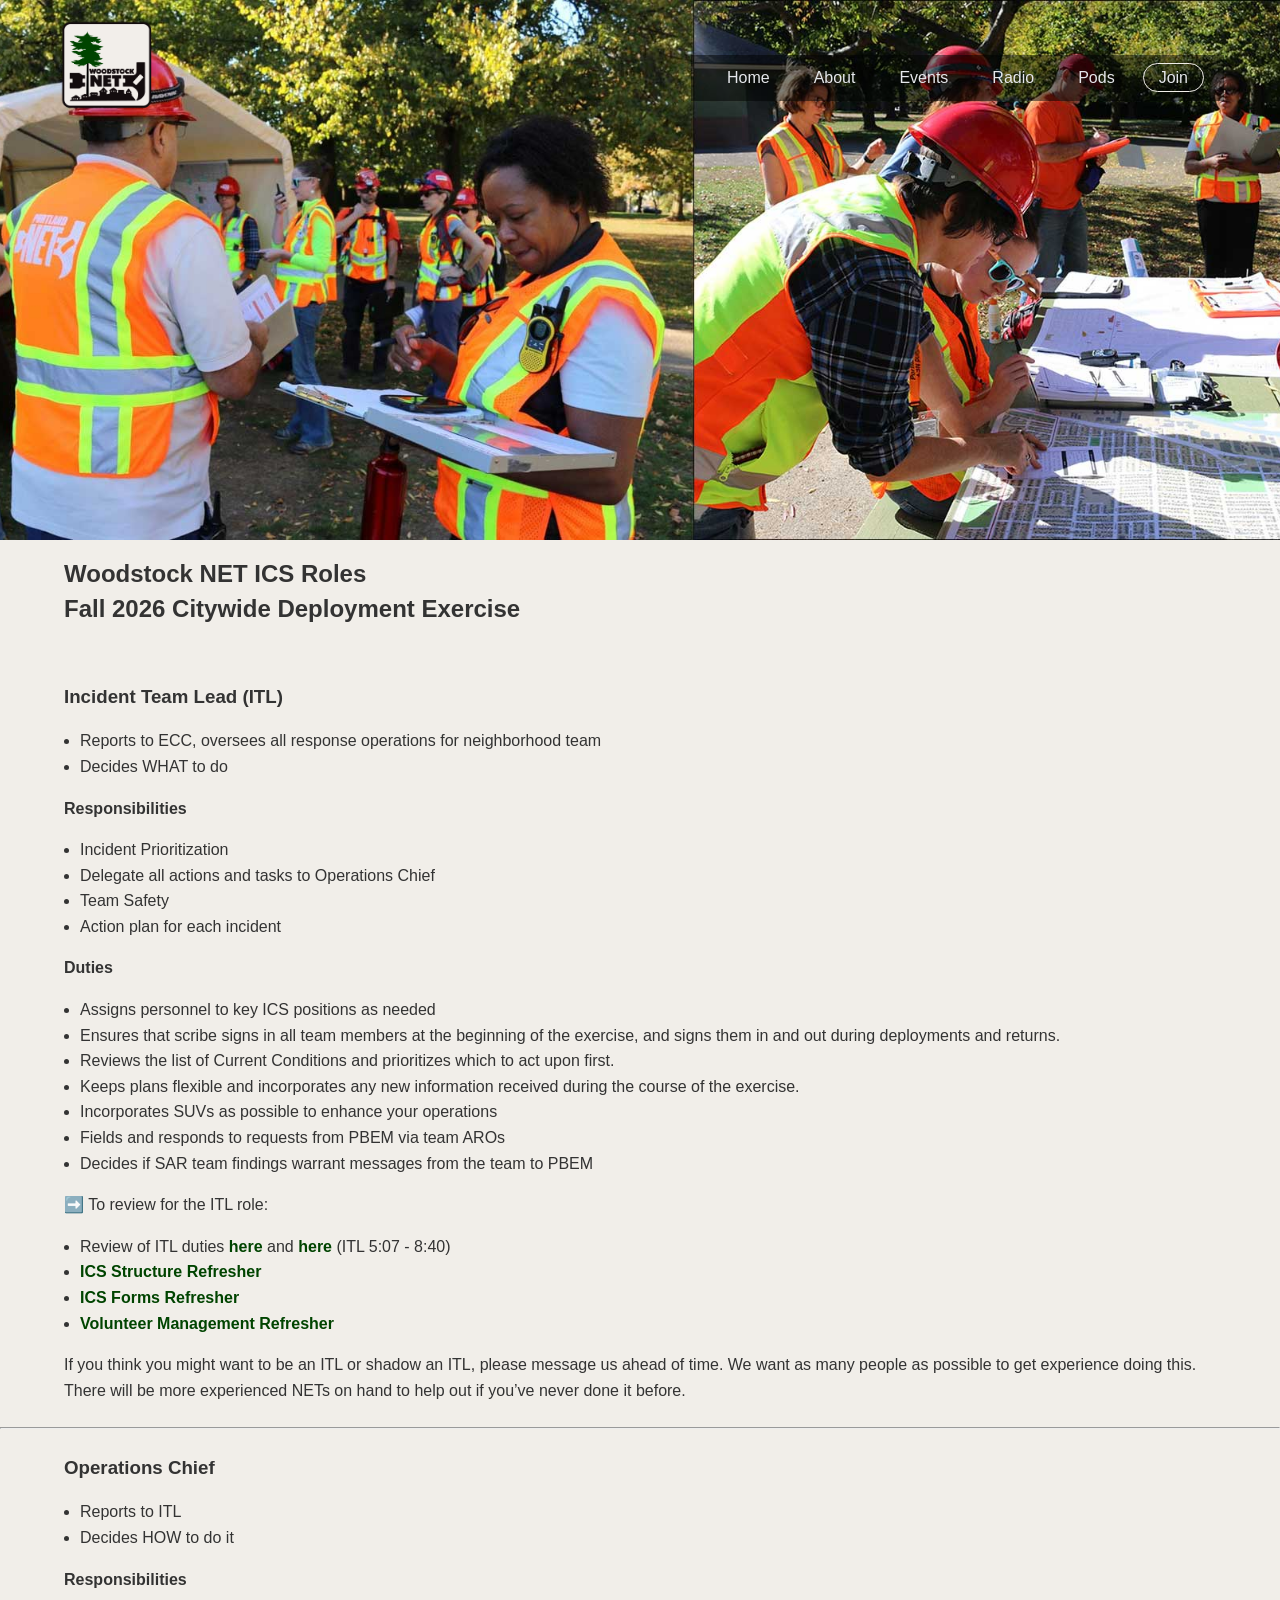
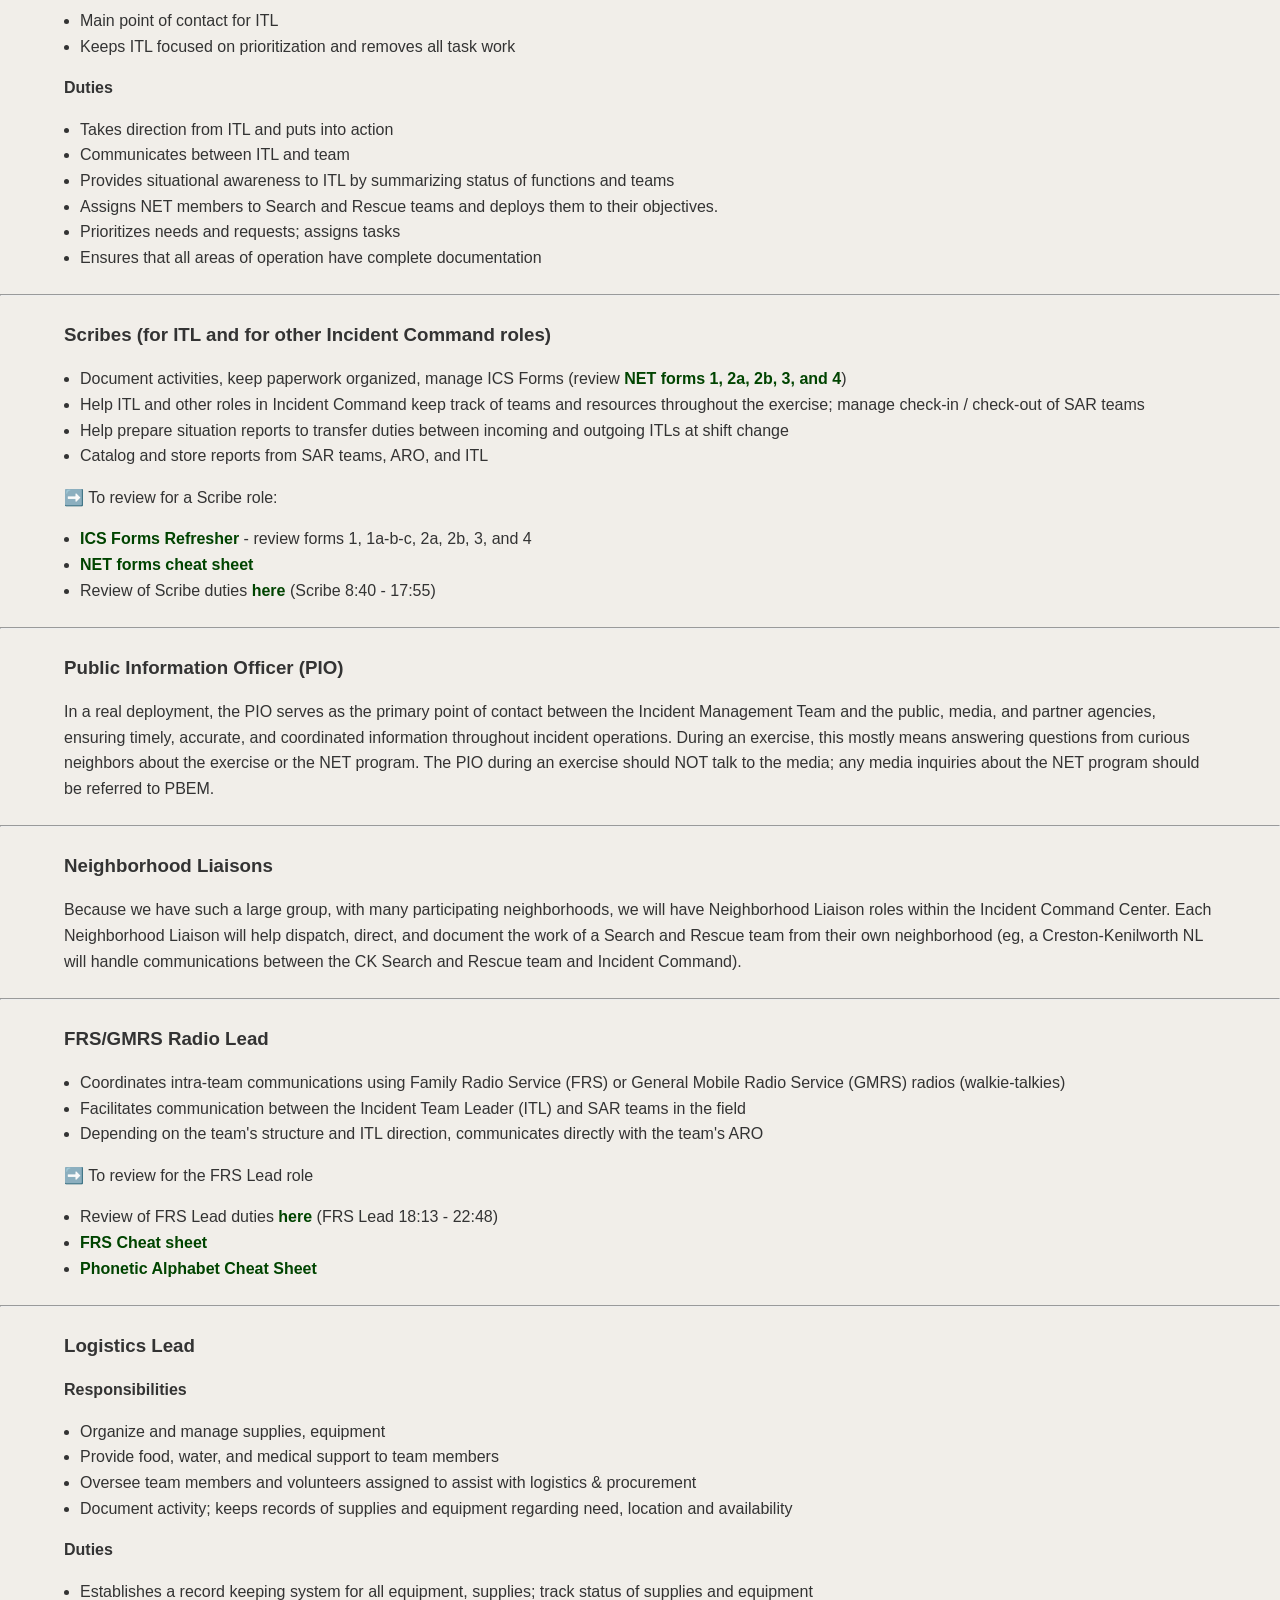
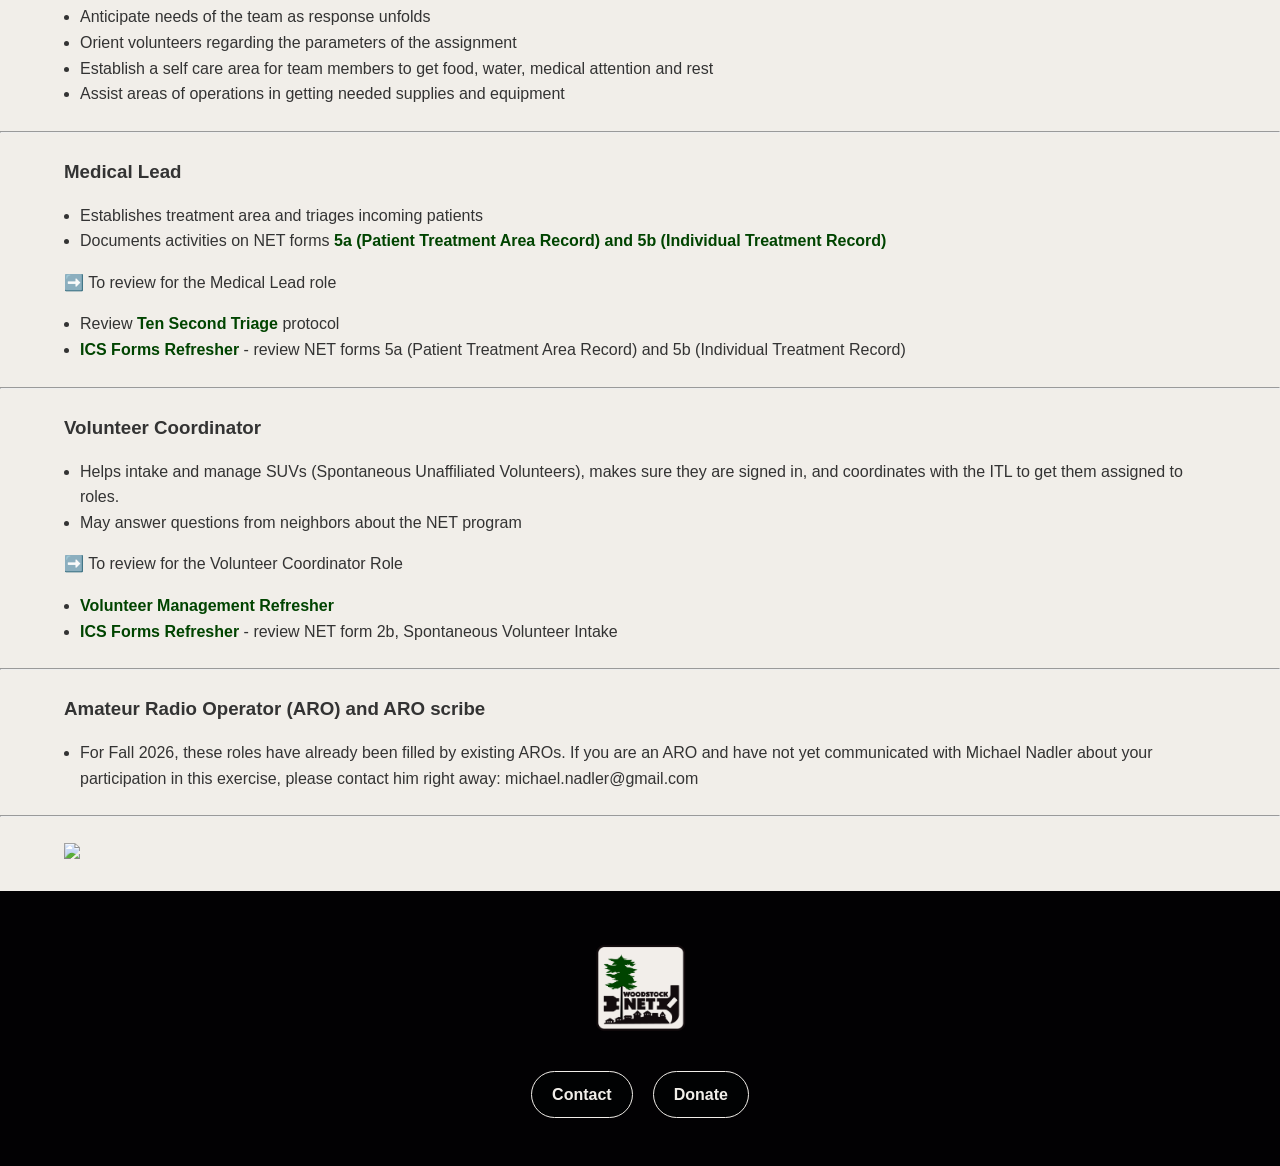
==== commit de4143ee: "update ics roles banner" ====
--- a/public/ics_roles.html
+++ b/public/ics_roles.html
@@ -25,7 +25,7 @@
   <div id="site-header"></div>
 
   <section id="home" class="hero">
-    <div class="hero-bg hero-radio" role="img" aria-label="A group of NET volunteers in orange vests and red hard hats using walkie-talkies."></div>
+    <div class="hero-bg hero-cde" role="img" aria-label="A group of NET volunteers in orange vests and red hard hats using walkie-talkies."></div>
     <div class="hero-content">
         
     </div>
--- a/public/style.css
+++ b/public/style.css
@@ -175,6 +175,13 @@
 
 .hero-pods {
    background:url('img/banner_pod.jpg');
+   background-size:cover;
+   background-repeat: no-repeat;
+   background-position: center center; 
+}
+
+.hero-cde {
+    background:url('img/banner_cde_hero.jpg');
    background-size:cover;
    background-repeat: no-repeat;
    background-position: center center; 
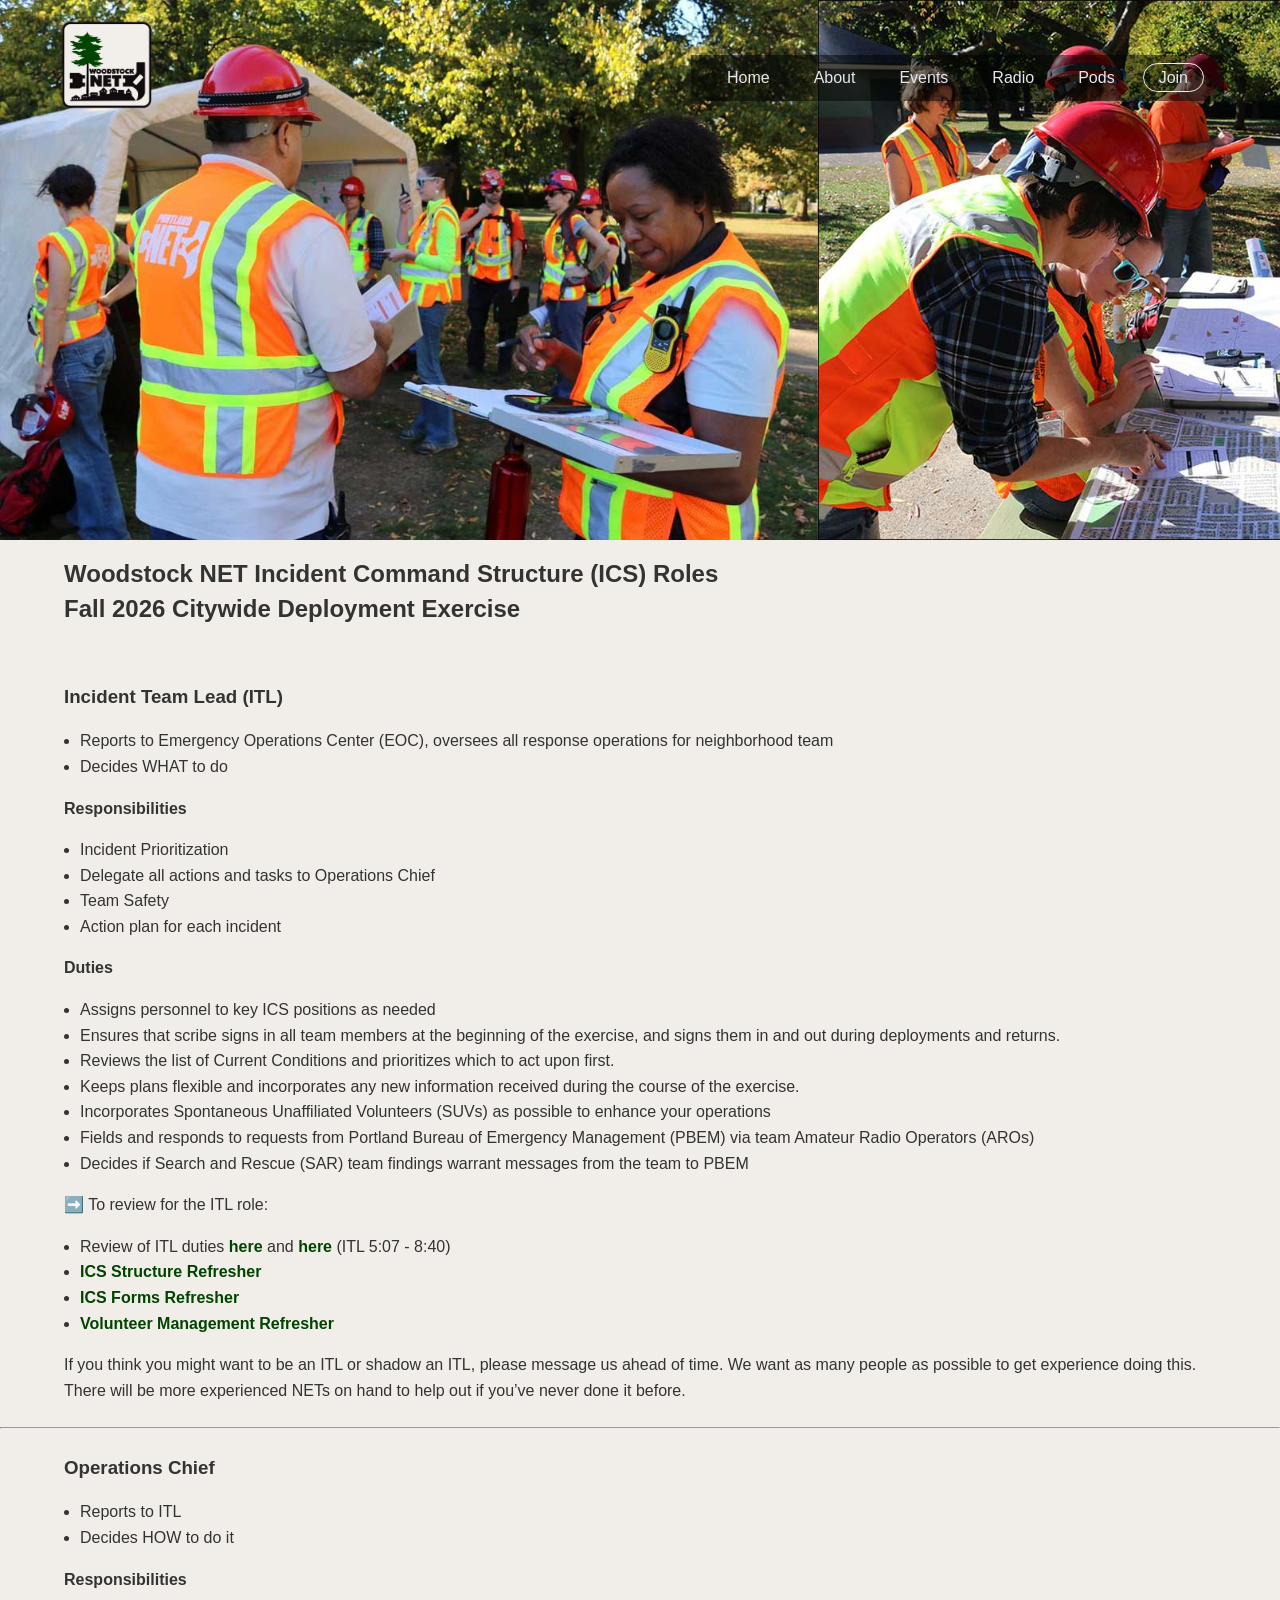
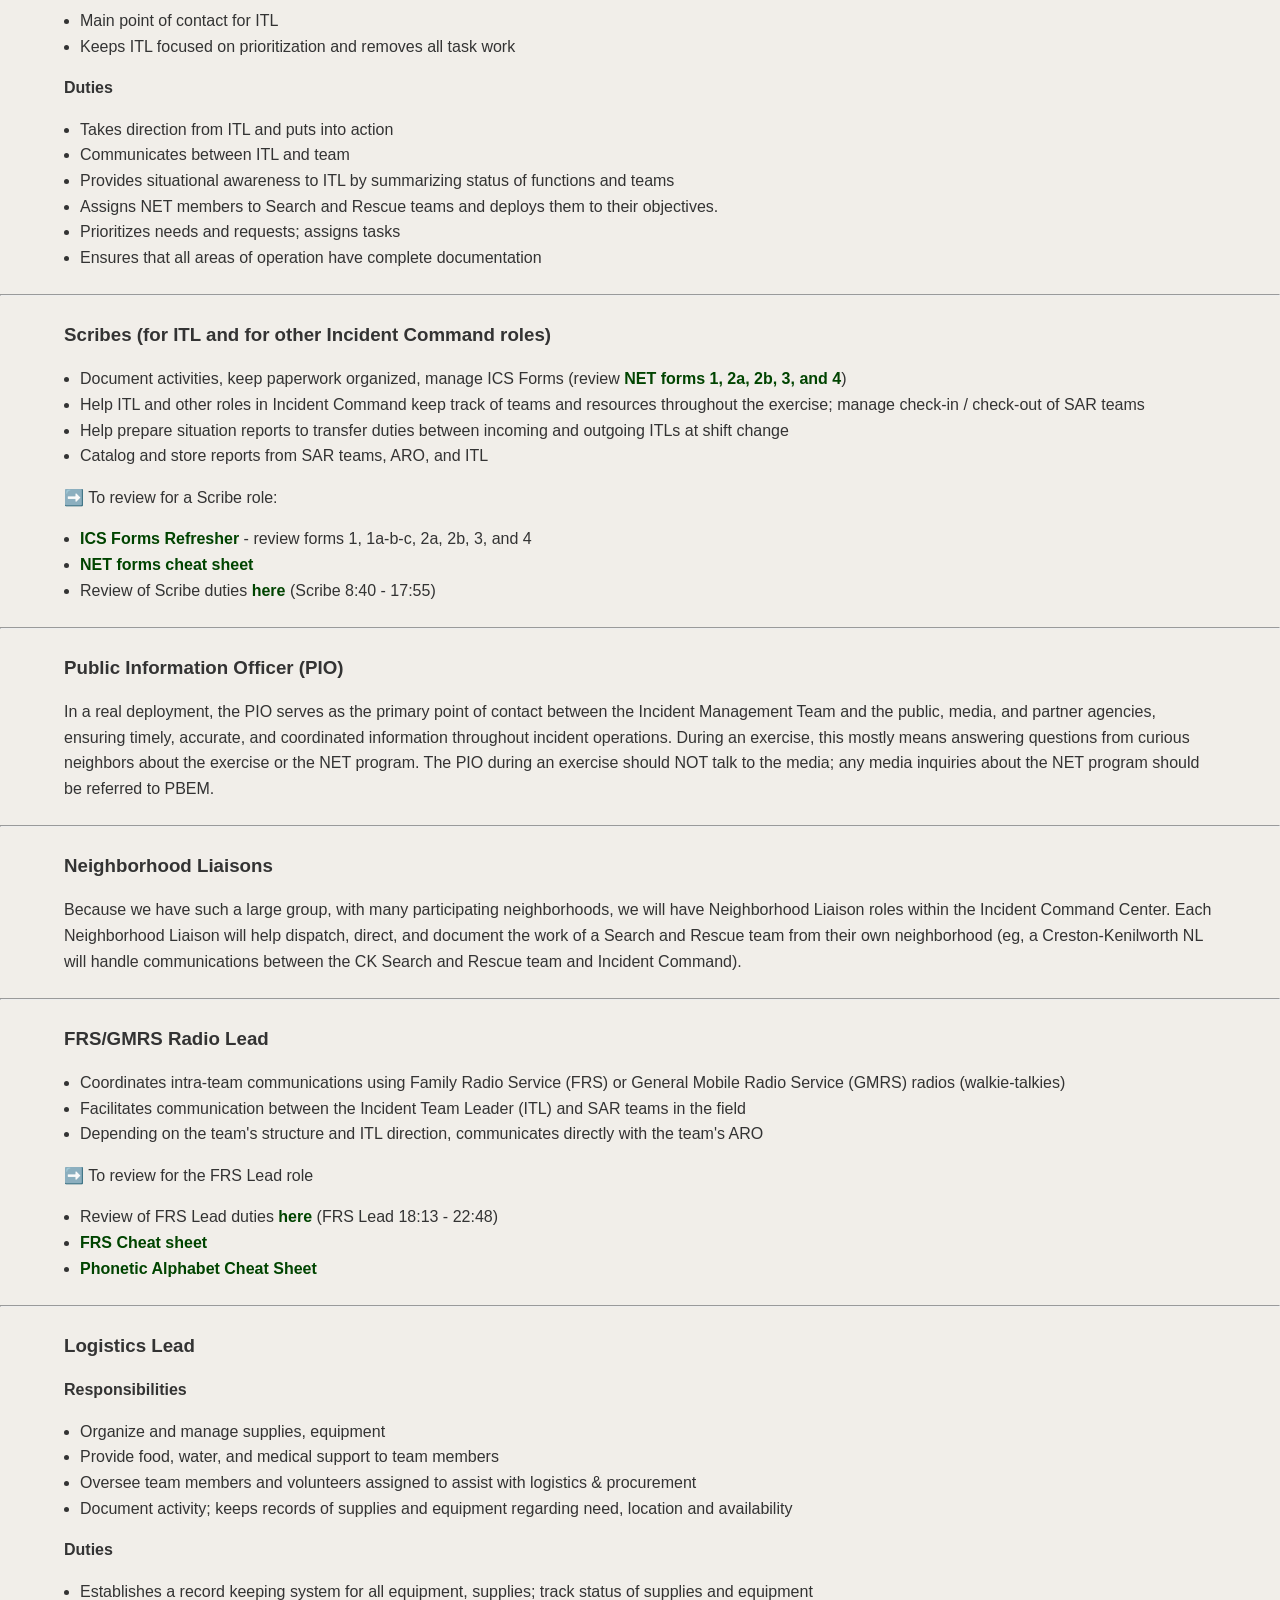
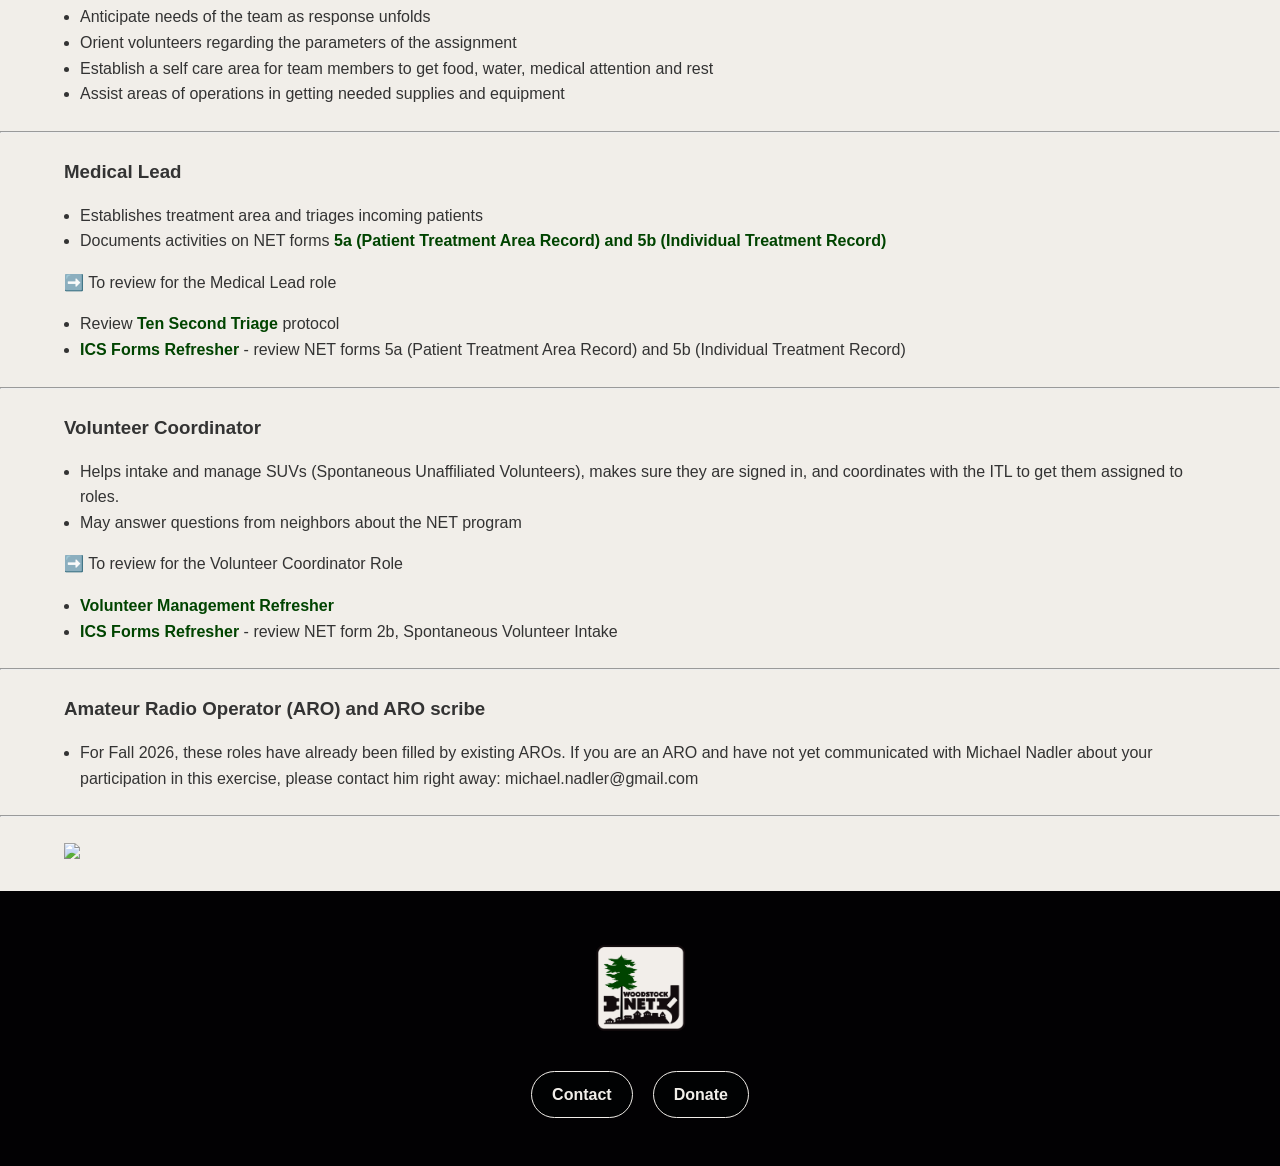
==== commit 8838fb2e: "spelled out acronyms on ICS page" ====
--- a/public/ics_roles.html
+++ b/public/ics_roles.html
@@ -33,15 +33,15 @@
 
   <main>
   	<section>
-  	<h1>Woodstock NET ICS Roles</h1><h1>Fall 2026 Citywide Deployment Exercise</h1>
+  	<h1>Woodstock NET Incident Command Structure (ICS) Roles</h1><h1>Fall 2026 Citywide Deployment Exercise</h1>
   </section>
   	<section>
   	<h3> Incident Team Lead (ITL)</h3>
-<ul> <li>Reports to ECC, oversees all response operations for neighborhood team</li> <li>Decides WHAT to do</li> </ul>
+<ul> <li>Reports to Emergency Operations Center (EOC), oversees all response operations for neighborhood team</li> <li>Decides WHAT to do</li> </ul>
 <h4>Responsibilities</h4>
 <ul><li>Incident Prioritization</li><li>Delegate all actions and tasks to Operations Chief</li><li>Team Safety</li><li>Action plan for each incident</li></ul>
 <h4>Duties</h4>
-<ul> <li>Assigns personnel to key ICS positions as needed</li> <li>Ensures that scribe signs in all team members at the beginning of the exercise, and signs them in and out during deployments and returns.</li> <li>Reviews the list of Current Conditions and prioritizes which to act upon first.</li> <li>Keeps plans flexible and incorporates any new information received during the course of the exercise.</li> <li>Incorporates SUVs as possible to enhance your operations</li> <li>Fields and responds to requests from PBEM via team AROs</li> <li>Decides if SAR team findings warrant messages from the team to PBEM</li> </ul>
+<ul> <li>Assigns personnel to key ICS positions as needed</li> <li>Ensures that scribe signs in all team members at the beginning of the exercise, and signs them in and out during deployments and returns.</li> <li>Reviews the list of Current Conditions and prioritizes which to act upon first.</li> <li>Keeps plans flexible and incorporates any new information received during the course of the exercise.</li> <li>Incorporates Spontaneous Unaffiliated Volunteers (SUVs) as possible to enhance your operations</li> <li>Fields and responds to requests from Portland Bureau of Emergency Management (PBEM) via team Amateur Radio Operators (AROs)</li> <li>Decides if Search and Rescue (SAR) team findings warrant messages from the team to PBEM</li> </ul>
 <p>➡️ To review for the ITL role:  </p>
 <ul> <li>Review of ITL duties <a href="https://portlandnet.tumblr.com/post/650501951283429376/20210505-44-citywide-deployment-exercise">here</a> and <a href="https://portlandnet.tumblr.com/post/650539519121260544/20210430-cde-roles-of-the-itl-scribe-radio">here</a> (ITL 5:07 - 8:40)</li> <li><a href="https://docs.google.com/document/d/107nl7IXadBWTam3iMKGJ3KSHUKkH_CAM9Azi9Tz-QiQ/edit?usp=sharing">ICS Structure Refresher</a></li> <li><a href="https://volunteerpdx.net/index.php/NET_Incident_Command_System_(ICS)_Forms">ICS Forms Refresher</a></li> <li><a href="https://drive.google.com/open?id=1ZfozJWBFLBClAL2vVfZro5BNlCpUEsDPpO68aqSn7G0">Volunteer Management Refresher</a></li> </ul>
 <p>If you think you might want to be an ITL or shadow an ITL, please message us ahead of time. We want as many people as possible to get experience doing this. There will be more experienced NETs on hand to help out if you’ve never done it before.</p>
--- a/public/style.css
+++ b/public/style.css
@@ -184,7 +184,7 @@
     background:url('img/banner_cde_hero.jpg');
    background-size:cover;
    background-repeat: no-repeat;
-   background-position: center center; 
+   background-position: left center; 
 }
 
 .hero-content { 
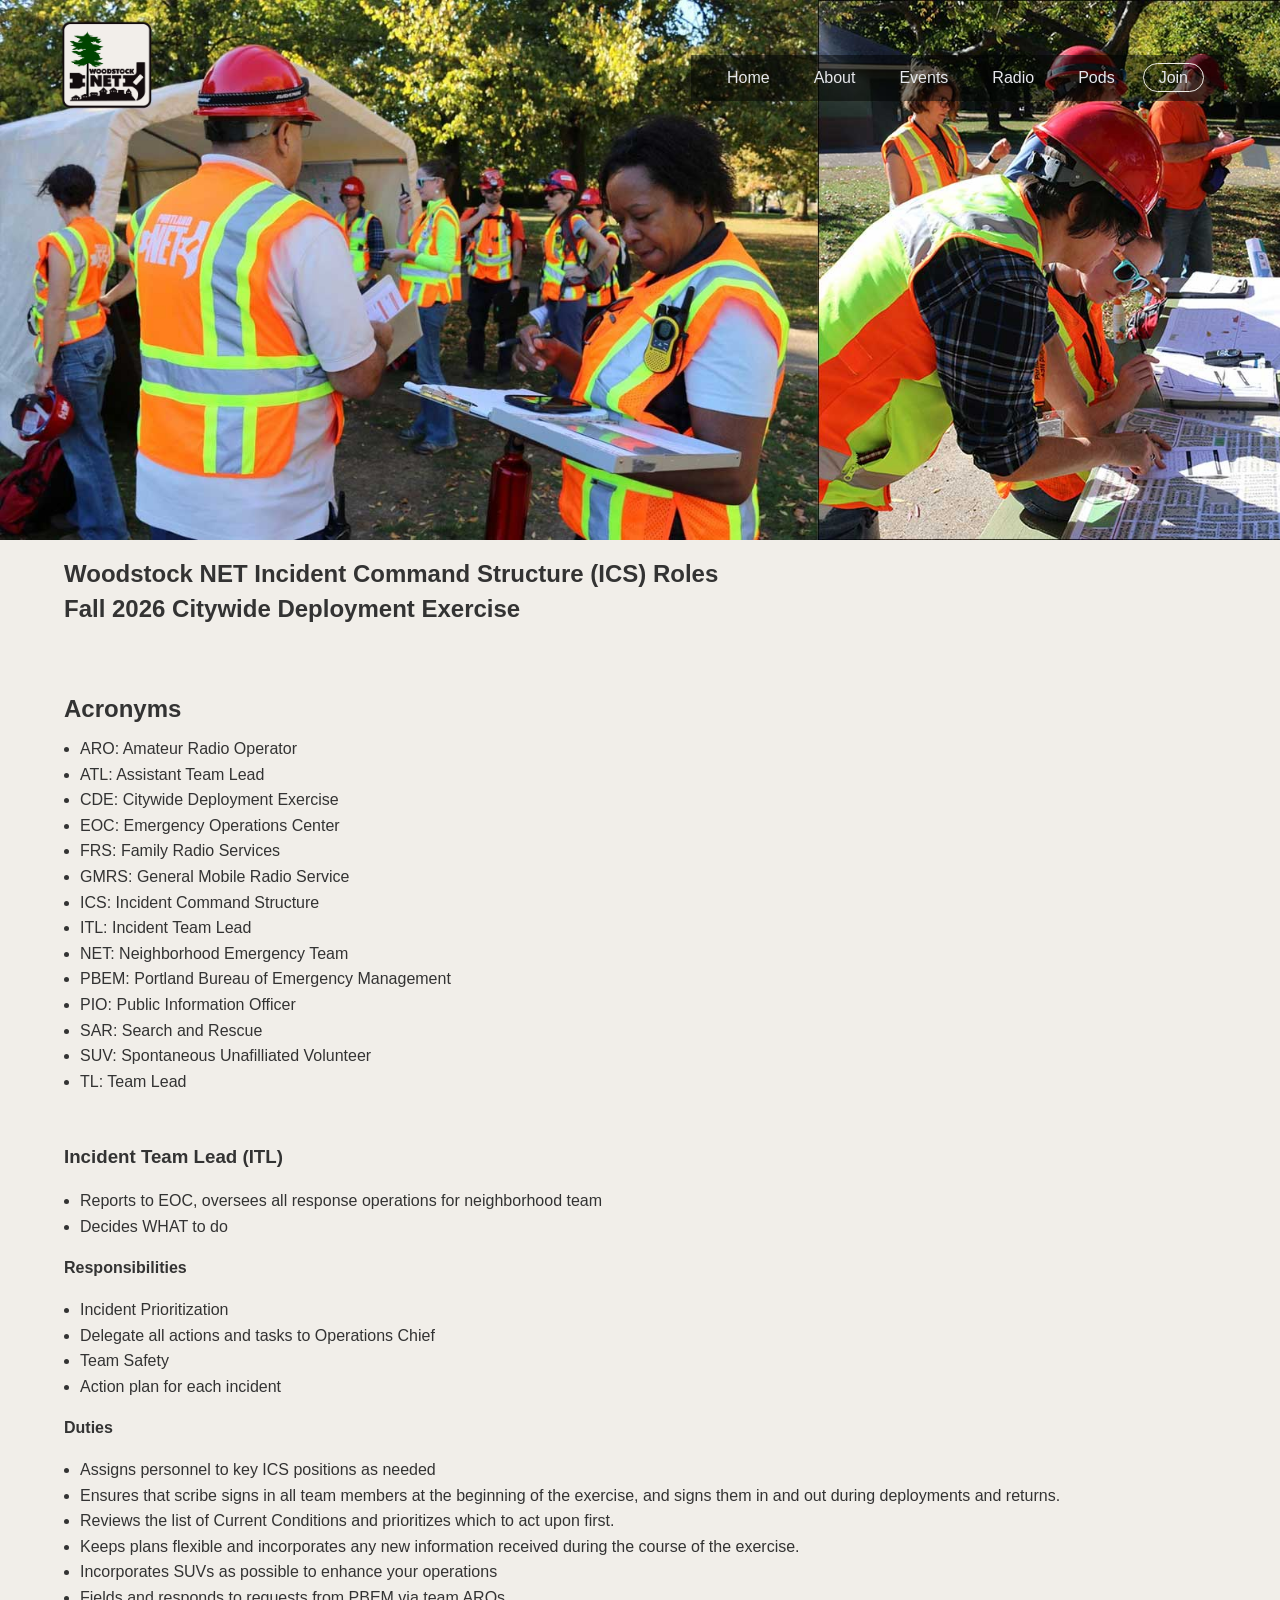
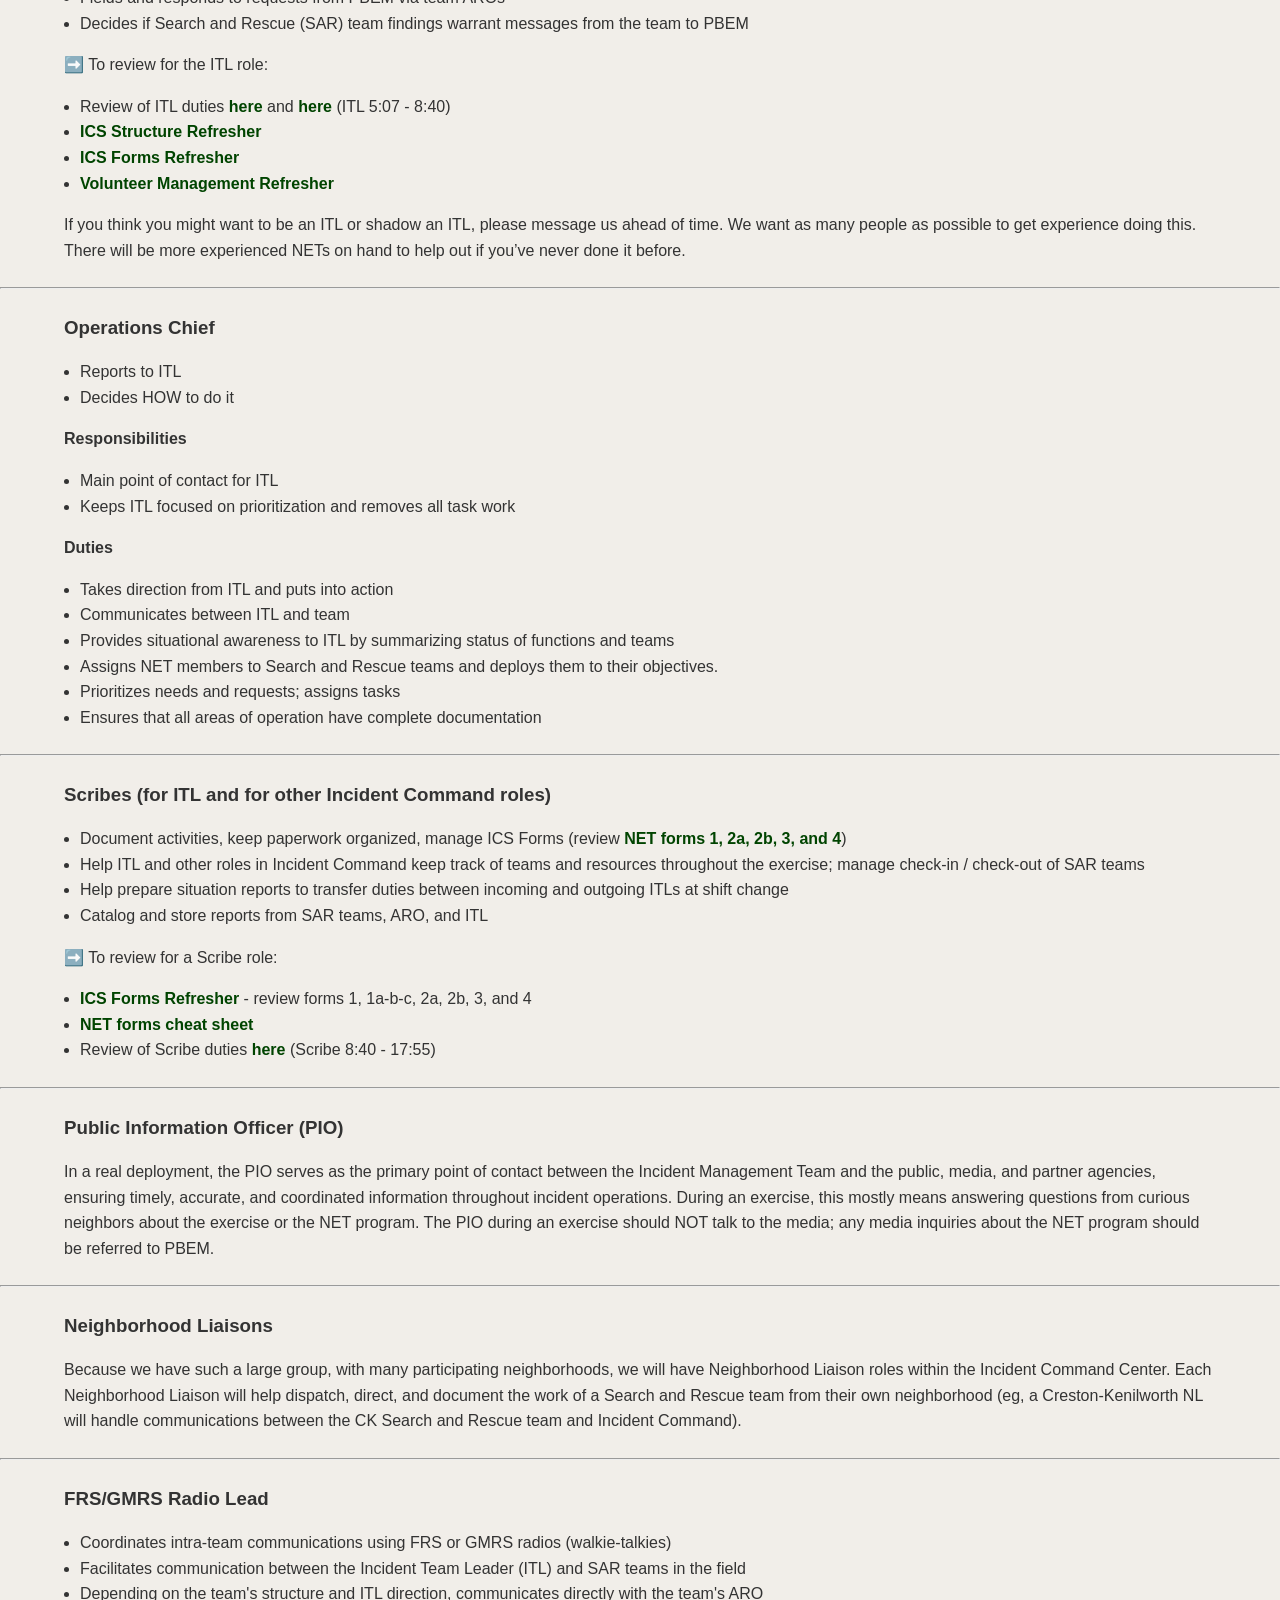
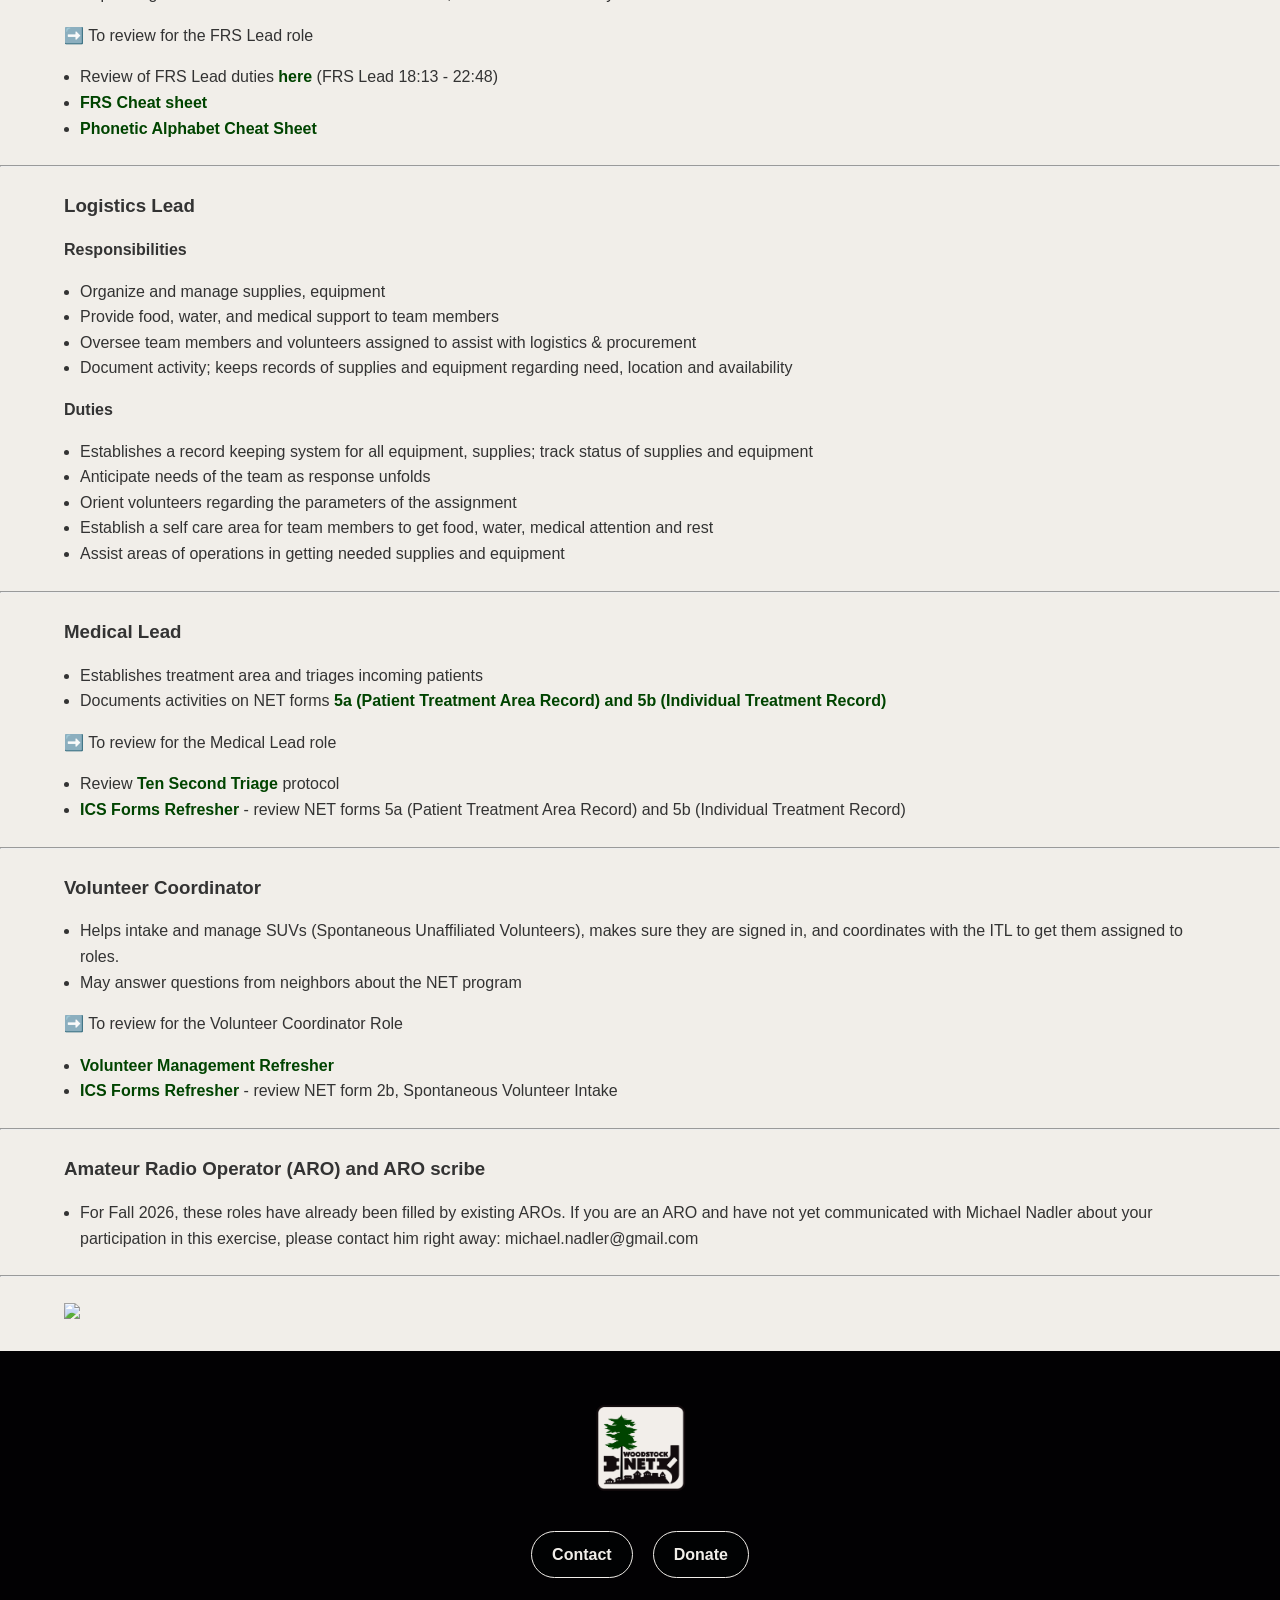
==== commit 4c23b969: "add acronyms section" ====
--- a/public/ics_roles.html
+++ b/public/ics_roles.html
@@ -35,13 +35,34 @@
   	<section>
   	<h1>Woodstock NET Incident Command Structure (ICS) Roles</h1><h1>Fall 2026 Citywide Deployment Exercise</h1>
   </section>
+  <section>
+  	
+<h2>Acronyms</h2>
+<ul>
+	<li>ARO: Amateur Radio Operator</li>
+	<li>ATL: Assistant Team Lead</li>
+	<li>CDE: Citywide Deployment Exercise</li>
+	<li>EOC: Emergency Operations Center</li>
+	<li>FRS: Family Radio Services</li>
+	<li>GMRS: General Mobile Radio Service</li>
+	<li>ICS: Incident Command Structure</li>
+	<li>ITL: Incident Team Lead</li>
+	<li>NET: Neighborhood Emergency Team</li>
+	<li>PBEM: Portland Bureau of Emergency Management</li>
+	<li>PIO: Public Information Officer</li>
+	<li>SAR: Search and Rescue</li>
+	<li>SUV: Spontaneous Unafilliated Volunteer</li>
+	<li>TL: Team Lead</li>
+</ul>
+
+  </section>
   	<section>
   	<h3> Incident Team Lead (ITL)</h3>
-<ul> <li>Reports to Emergency Operations Center (EOC), oversees all response operations for neighborhood team</li> <li>Decides WHAT to do</li> </ul>
+<ul> <li>Reports to EOC, oversees all response operations for neighborhood team</li> <li>Decides WHAT to do</li> </ul>
 <h4>Responsibilities</h4>
 <ul><li>Incident Prioritization</li><li>Delegate all actions and tasks to Operations Chief</li><li>Team Safety</li><li>Action plan for each incident</li></ul>
 <h4>Duties</h4>
-<ul> <li>Assigns personnel to key ICS positions as needed</li> <li>Ensures that scribe signs in all team members at the beginning of the exercise, and signs them in and out during deployments and returns.</li> <li>Reviews the list of Current Conditions and prioritizes which to act upon first.</li> <li>Keeps plans flexible and incorporates any new information received during the course of the exercise.</li> <li>Incorporates Spontaneous Unaffiliated Volunteers (SUVs) as possible to enhance your operations</li> <li>Fields and responds to requests from Portland Bureau of Emergency Management (PBEM) via team Amateur Radio Operators (AROs)</li> <li>Decides if Search and Rescue (SAR) team findings warrant messages from the team to PBEM</li> </ul>
+<ul> <li>Assigns personnel to key ICS positions as needed</li> <li>Ensures that scribe signs in all team members at the beginning of the exercise, and signs them in and out during deployments and returns.</li> <li>Reviews the list of Current Conditions and prioritizes which to act upon first.</li> <li>Keeps plans flexible and incorporates any new information received during the course of the exercise.</li> <li>Incorporates SUVs as possible to enhance your operations</li> <li>Fields and responds to requests from PBEM via team AROs</li> <li>Decides if Search and Rescue (SAR) team findings warrant messages from the team to PBEM</li> </ul>
 <p>➡️ To review for the ITL role:  </p>
 <ul> <li>Review of ITL duties <a href="https://portlandnet.tumblr.com/post/650501951283429376/20210505-44-citywide-deployment-exercise">here</a> and <a href="https://portlandnet.tumblr.com/post/650539519121260544/20210430-cde-roles-of-the-itl-scribe-radio">here</a> (ITL 5:07 - 8:40)</li> <li><a href="https://docs.google.com/document/d/107nl7IXadBWTam3iMKGJ3KSHUKkH_CAM9Azi9Tz-QiQ/edit?usp=sharing">ICS Structure Refresher</a></li> <li><a href="https://volunteerpdx.net/index.php/NET_Incident_Command_System_(ICS)_Forms">ICS Forms Refresher</a></li> <li><a href="https://drive.google.com/open?id=1ZfozJWBFLBClAL2vVfZro5BNlCpUEsDPpO68aqSn7G0">Volunteer Management Refresher</a></li> </ul>
 <p>If you think you might want to be an ITL or shadow an ITL, please message us ahead of time. We want as many people as possible to get experience doing this. There will be more experienced NETs on hand to help out if you’ve never done it before.</p>
@@ -70,7 +91,7 @@
 </section><hr>
 <section>
 <h3>FRS/GMRS Radio Lead</h3>
-<ul> <li>Coordinates intra-team communications using Family Radio Service (FRS) or General Mobile Radio Service (GMRS) radios (walkie-talkies)</li> <li>Facilitates communication between the Incident Team Leader (ITL) and SAR teams in the field</li> <li>Depending on the team's structure and ITL direction, communicates directly with the team's ARO</li> </ul>
+<ul> <li>Coordinates intra-team communications using FRS or GMRS radios (walkie-talkies)</li> <li>Facilitates communication between the Incident Team Leader (ITL) and SAR teams in the field</li> <li>Depending on the team's structure and ITL direction, communicates directly with the team's ARO</li> </ul>
 <p>➡️ To review for the FRS Lead role</p>
 <ul> <li>Review of FRS Lead duties <a href="https://portlandnet.tumblr.com/post/650539519121260544/20210430-cde-roles-of-the-itl-scribe-radio">here</a> (FRS Lead 18:13 - 22:48)</li> <li><a href="https://docs.google.com/document/d/1-iA3cdWrJ2n1B4zvjvQ0I28-0YcmyWx4OgO4c2py1sM/edit?tab=t.0">FRS Cheat sheet</a></li> <li><a href="https://docs.google.com/document/d/14HkqXapkObKz7OuY5Yy0ykwIkNgzzpi-ixx_vsefzY0/edit?tab=t.0">Phonetic Alphabet Cheat Sheet</a></li> </ul>
 </section><hr>
